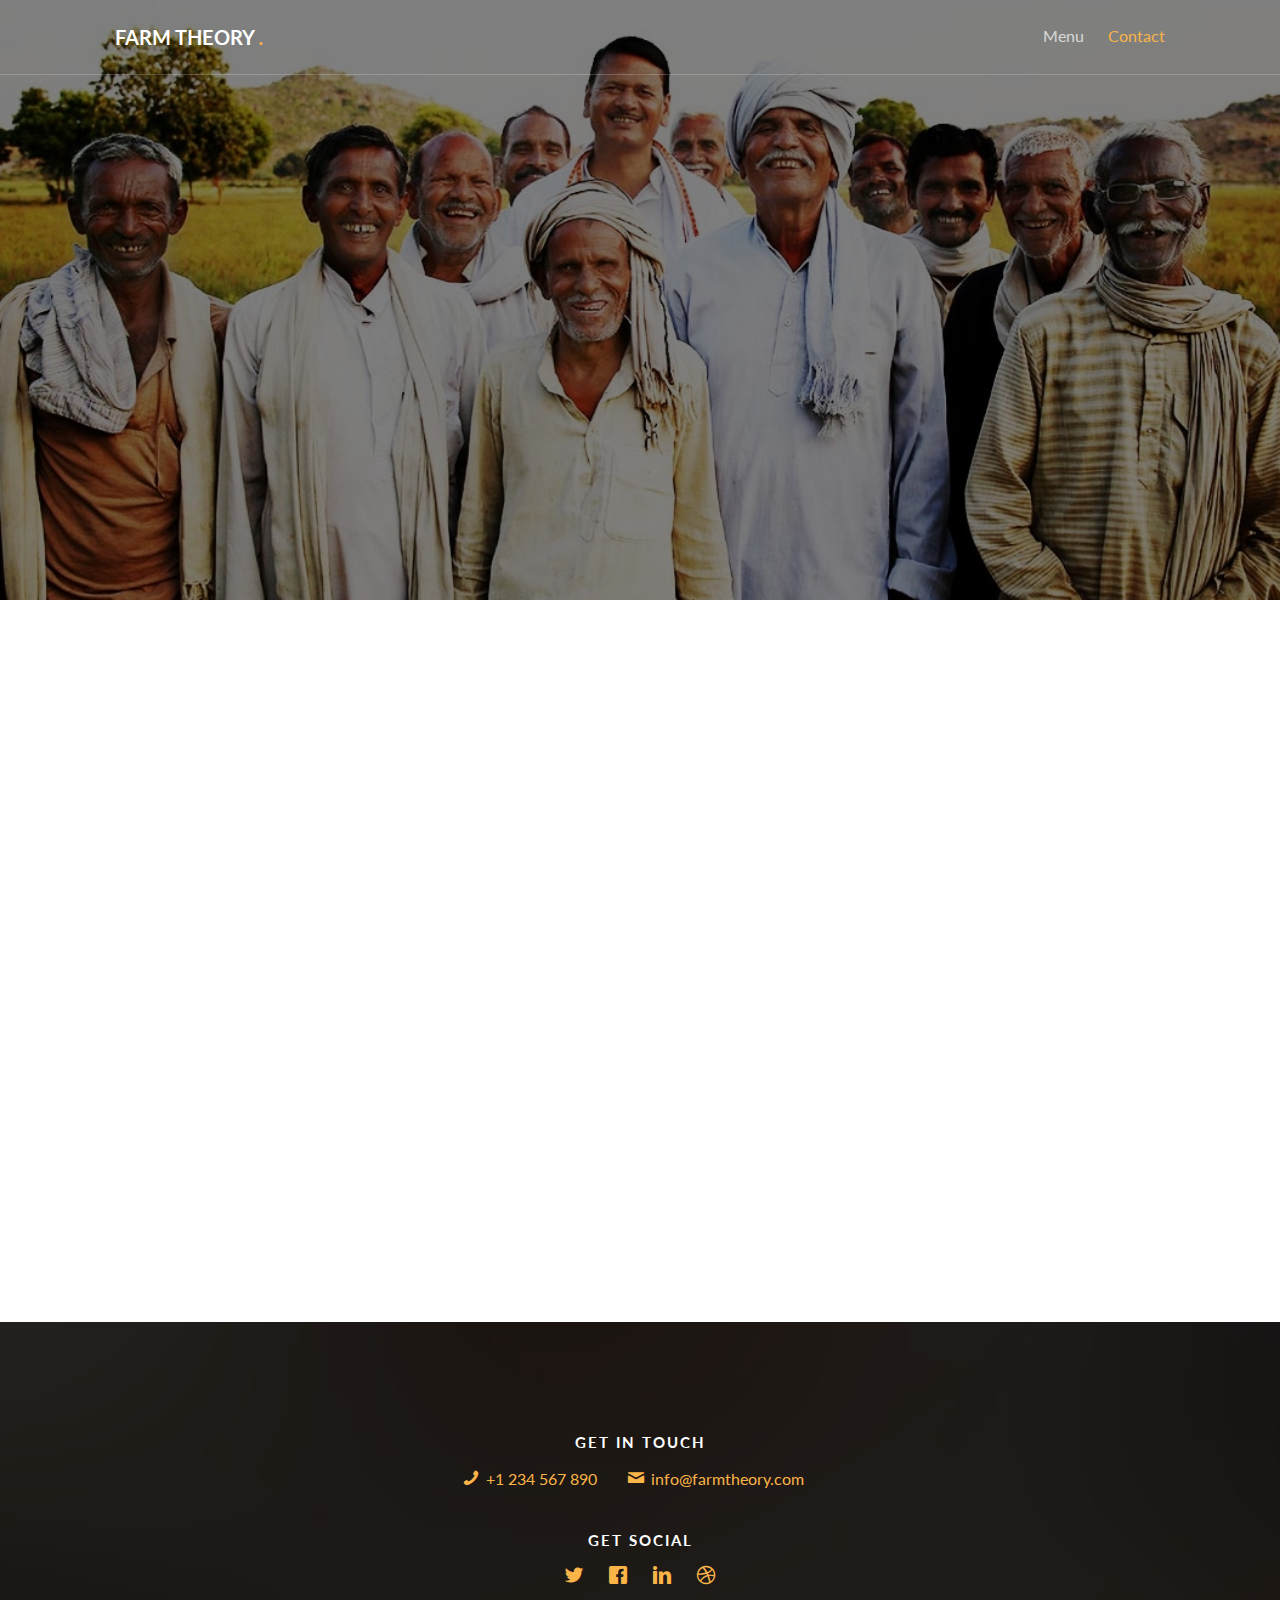
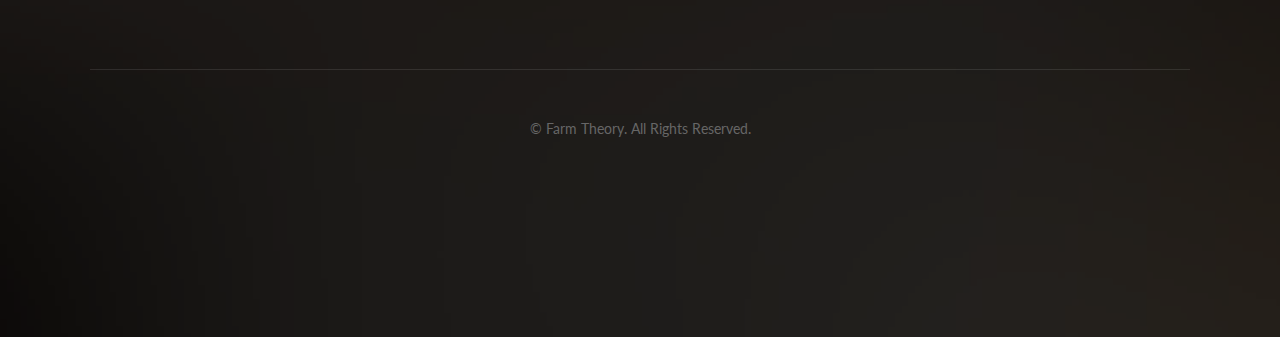
==== contact.html @ a255fbd9 "Initial commit" ====
<!DOCTYPE HTML>
<!--
	Aesthetic by gettemplates.co
	Twitter: http://twitter.com/gettemplateco
	URL: http://gettemplates.co
-->
<html>
	<head>
	<meta charset="utf-8">
	<meta http-equiv="X-UA-Compatible" content="IE=edge">
	<title>Farm Theory</title>
	<meta name="viewport" content="width=device-width, initial-scale=1">
	<meta name="description" content="Free HTML5 Website Template by GetTemplates.co" />
	<meta name="keywords" content="free website templates, free html5, free template, free bootstrap, free website template, html5, css3, mobile first, responsive" />
	<meta name="author" content="GetTemplates.co" />

  	<!-- Facebook and Twitter integration -->
	<meta property="og:title" content=""/>
	<meta property="og:image" content=""/>
	<meta property="og:url" content=""/>
	<meta property="og:site_name" content=""/>
	<meta property="og:description" content=""/>
	<meta name="twitter:title" content="" />
	<meta name="twitter:image" content="" />
	<meta name="twitter:url" content="" />
	<meta name="twitter:card" content="" />

	<link href="https://fonts.googleapis.com/css?family=Lato:300,400,700" rel="stylesheet">
	<link href="https://fonts.googleapis.com/css?family=Kaushan+Script" rel="stylesheet">
	
	<!-- Animate.css -->
	<link rel="stylesheet" href="css/animate.css">
	<!-- Icomoon Icon Fonts-->
	<link rel="stylesheet" href="css/icomoon.css">
	<!-- Themify Icons-->
	<link rel="stylesheet" href="css/themify-icons.css">
	<!-- Bootstrap  -->
	<link rel="stylesheet" href="css/bootstrap.css">

	<!-- Magnific Popup -->
	<link rel="stylesheet" href="css/magnific-popup.css">

	<!-- Bootstrap DateTimePicker -->
	<link rel="stylesheet" href="css/bootstrap-datetimepicker.min.css">



	<!-- Owl Carousel  -->
	<link rel="stylesheet" href="css/owl.carousel.min.css">
	<link rel="stylesheet" href="css/owl.theme.default.min.css">

	<!-- Theme style  -->
	<link rel="stylesheet" href="css/style.css">

	<!-- Modernizr JS -->
	<script src="js/modernizr-2.6.2.min.js"></script>
	<!-- FOR IE9 below -->
	<!--[if lt IE 9]>
	<script src="js/respond.min.js"></script>
	<![endif]-->

	</head>
	<body>
		
	<div class="gtco-loader"></div>
	
	<div id="page">

	
	<!-- <div class="page-inner"> -->
	<nav class="gtco-nav" role="navigation">
		<div class="gtco-container">
			
			<div class="row">
				<div class="col-sm-4 col-xs-12">
					<div id="gtco-logo"><a href="index.html">Farm Theory <em>.</em></a></div>
				</div>
				<div class="col-xs-8 text-right menu-1">
					<ul>
						<li><a href="menu.html">Menu</a></li>
						<li class="active"><a href="contact.html">Contact</a></li>
					</ul>	
				</div>
			</div>
			
		</div>
	</nav>
	
	<header id="gtco-header" class="gtco-cover gtco-cover-sm" role="banner" style="background-image: url(images/farmergrp.jpg)">
		<div class="overlay"></div>
		<div class="gtco-container">
			<div class="row">
				<div class="col-md-12 col-md-offset-0 text-center">

					<div class="row row-mt-15em">
						<div class="col-md-12 mt-text animate-box" data-animate-effect="fadeInUp">
							<h1 class="cursive-font">Say hello!</h1>	
						</div>
						
					</div>
					
				</div>
			</div>
		</div>
	</header>
	
	
	<div class="gtco-section">
		<div class="gtco-container">
			<div class="row">
				<div class="col-md-12">
					<div class="col-md-6 animate-box">
					<h3>Get In Touch</h3>
					<form action="#">
						<div class="row form-group">
							<div class="col-md-12">
								<label class="sr-only" for="name">Name</label>
								<input type="text" id="name" class="form-control" placeholder="Your firstname">
							</div>
							
						</div>

						<div class="row form-group">
							<div class="col-md-12">
								<label class="sr-only" for="email">Email</label>
								<input type="text" id="email" class="form-control" placeholder="Your email address">
							</div>
						</div>
						<div class="row form-group">
							<div class="col-md-12">
								<label class="sr-only" for="message">Message</label>
								<textarea name="message" id="message" cols="30" rows="10" class="form-control" placeholder="Write us something"></textarea>
							</div>
						</div>
						<div class="form-group">
							<input type="submit" value="Send Message" class="btn btn-primary">
						</div>

					</form>		
				</div>
				<div class="col-md-5 col-md-push-1 animate-box">
					
					<div class="gtco-contact-info">
						<h3>Contact Information</h3>
						<ul>
							<li class="address">198 ABC Street, <br> Indiranagar <br> Bangalore - 560078</li>
							<li class="phone"><a href="tel://1234567920">+ 1235 2355 98</a></li>
							<li class="email"><a href="mailto:info@yoursite.com">info@farmtheory.com</a></li>
							<li class="url"><a href="http://thefarmtheory.com">thefarmtheory.com</a></li>
						</ul>
					</div>


				</div>
				</div>
			</div>
		</div>
	</div>

	<footer id="gtco-footer" role="contentinfo" style="background-image: url(images/img_bg_1.jpg)" data-stellar-background-ratio="0.5">
		<div class="overlay"></div>
		<div class="gtco-container">
			<div class="row row-pb-md">

				

				
				<div class="col-md-12 text-center">
					<div class="gtco-widget">
						<h3>Get In Touch</h3>
						<ul class="gtco-quick-contact">
							<li><a href="#"><i class="icon-phone"></i> +1 234 567 890</a></li>
							<li><a href="#"><i class="icon-mail2"></i> info@farmtheory.com</a></li>
							</ul>
					</div>
					<div class="gtco-widget">
						<h3>Get Social</h3>
						<ul class="gtco-social-icons">
							<li><a href="#"><i class="icon-twitter"></i></a></li>
							<li><a href="#"><i class="icon-facebook"></i></a></li>
							<li><a href="#"><i class="icon-linkedin"></i></a></li>
							<li><a href="#"><i class="icon-dribbble"></i></a></li>
						</ul>
					</div>
				</div>

				<div class="col-md-12 text-center copyright">
					<p><small class="block">&copy; Farm Theory. All Rights Reserved.</small> 
					</div>

			</div>

			

		</div>
		</footer>
	<!-- </div> -->

	</div>

	<div class="gototop js-top">
		<a href="#" class="js-gotop"><i class="icon-arrow-up"></i></a>
	</div>
	
	<!-- jQuery -->
	<script src="js/jquery.min.js"></script>
	<!-- jQuery Easing -->
	<script src="js/jquery.easing.1.3.js"></script>
	<!-- Bootstrap -->
	<script src="js/bootstrap.min.js"></script>
	<!-- Waypoints -->
	<script src="js/jquery.waypoints.min.js"></script>
	<!-- Carousel -->
	<script src="js/owl.carousel.min.js"></script>
	<!-- countTo -->
	<script src="js/jquery.countTo.js"></script>

	<!-- Stellar Parallax -->
	<script src="js/jquery.stellar.min.js"></script>

	<!-- Magnific Popup -->
	<script src="js/jquery.magnific-popup.min.js"></script>
	<script src="js/magnific-popup-options.js"></script>
	
	<script src="js/moment.min.js"></script>
	<script src="js/bootstrap-datetimepicker.min.js"></script>


	<!-- Main -->
	<script src="js/main.js"></script>

	</body>
</html>
---- css/icomoon.css ----
@font-face {
  font-family: 'icomoon';
  src:  url('../fonts/icomoon/icomoon.eot?6iuir');
  src:  url('../fonts/icomoon/icomoon.eot?6iuir#iefix') format('embedded-opentype'),
    url('../fonts/icomoon/icomoon.ttf?6iuir') format('truetype'),
    url('../fonts/icomoon/icomoon.woff?6iuir') format('woff'),
    url('../fonts/icomoon/icomoon.svg?6iuir#icomoon') format('svg');
  font-weight: normal;
  font-style: normal;
}

[class^="icon-"], [class*=" icon-"] {
  /* use !important to prevent issues with browser extensions that change fonts */
  font-family: 'icomoon' !important;
  speak: none;
  font-style: normal;
  font-weight: normal;
  font-variant: normal;
  text-transform: none;
  line-height: 1;

  /* Better Font Rendering =========== */
  -webkit-font-smoothing: antialiased;
  -moz-osx-font-smoothing: grayscale;
}

.icon-eye:before {
  content: "\e000";
}
.icon-paper-clip:before {
  content: "\e001";
}
.icon-mail:before {
  content: "\e002";
}
.icon-toggle:before {
  content: "\e003";
}
.icon-layout:before {
  content: "\e004";
}
.icon-link:before {
  content: "\e005";
}
.icon-bell:before {
  content: "\e006";
}
.icon-lock:before {
  content: "\e007";
}
.icon-unlock:before {
  content: "\e008";
}
.icon-ribbon:before {
  content: "\e009";
}
.icon-image:before {
  content: "\e010";
}
.icon-signal:before {
  content: "\e011";
}
.icon-target:before {
  content: "\e012";
}
.icon-clipboard:before {
  content: "\e013";
}
.icon-clock:before {
  content: "\e014";
}
.icon-watch:before {
  content: "\e015";
}
.icon-air-play:before {
  content: "\e016";
}
.icon-camera:before {
  content: "\e017";
}
.icon-video:before {
  content: "\e018";
}
.icon-disc:before {
  content: "\e019";
}
.icon-printer:before {
  content: "\e020";
}
.icon-monitor:before {
  content: "\e021";
}
.icon-server:before {
  content: "\e022";
}
.icon-cog:before {
  content: "\e023";
}
.icon-heart:before {
  content: "\e024";
}
.icon-paragraph:before {
  content: "\e025";
}
.icon-align-justify:before {
  content: "\e026";
}
.icon-align-left:before {
  content: "\e027";
}
.icon-align-center:before {
  content: "\e028";
}
.icon-align-right:before {
  content: "\e029";
}
.icon-book:before {
  content: "\e030";
}
.icon-layers:before {
  content: "\e031";
}
.icon-stack:before {
  content: "\e032";
}
.icon-stack-2:before {
  content: "\e033";
}
.icon-paper:before {
  content: "\e034";
}
.icon-paper-stack:before {
  content: "\e035";
}
.icon-search:before {
  content: "\e036";
}
.icon-zoom-in:before {
  content: "\e037";
}
.icon-zoom-out:before {
  content: "\e038";
}
.icon-reply:before {
  content: "\e039";
}
.icon-circle-plus:before {
  content: "\e040";
}
.icon-circle-minus:before {
  content: "\e041";
}
.icon-circle-check:before {
  content: "\e042";
}
.icon-circle-cross:before {
  content: "\e043";
}
.icon-square-plus:before {
  content: "\e044";
}
.icon-square-minus:before {
  content: "\e045";
}
.icon-square-check:before {
  content: "\e046";
}
.icon-square-cross:before {
  content: "\e047";
}
.icon-microphone:before {
  content: "\e048";
}
.icon-record:before {
  content: "\e049";
}
.icon-skip-back:before {
  content: "\e050";
}
.icon-rewind:before {
  content: "\e051";
}
.icon-play:before {
  content: "\e052";
}
.icon-pause:before {
  content: "\e053";
}
.icon-stop:before {
  content: "\e054";
}
.icon-fast-forward:before {
  content: "\e055";
}
.icon-skip-forward:before {
  content: "\e056";
}
.icon-shuffle:before {
  content: "\e057";
}
.icon-repeat:before {
  content: "\e058";
}
.icon-folder:before {
  content: "\e059";
}
.icon-umbrella:before {
  content: "\e060";
}
.icon-moon:before {
  content: "\e061";
}
.icon-thermometer:before {
  content: "\e062";
}
.icon-drop:before {
  content: "\e063";
}
.icon-sun:before {
  content: "\e064";
}
.icon-cloud:before {
  content: "\e065";
}
.icon-cloud-upload:before {
  content: "\e066";
}
.icon-cloud-download:before {
  content: "\e067";
}
.icon-upload:before {
  content: "\e068";
}
.icon-download:before {
  content: "\e069";
}
.icon-location:before {
  content: "\e070";
}
.icon-location-2:before {
  content: "\e071";
}
.icon-map:before {
  content: "\e072";
}
.icon-battery:before {
  content: "\e073";
}
.icon-head:before {
  content: "\e074";
}
.icon-briefcase:before {
  content: "\e075";
}
.icon-speech-bubble:before {
  content: "\e076";
}
.icon-anchor:before {
  content: "\e077";
}
.icon-globe:before {
  content: "\e078";
}
.icon-box:before {
  content: "\e079";
}
.icon-reload:before {
  content: "\e080";
}
.icon-share:before {
  content: "\e081";
}
.icon-marquee:before {
  content: "\e082";
}
.icon-marquee-plus:before {
  content: "\e083";
}
.icon-marquee-minus:before {
  content: "\e084";
}
.icon-tag:before {
  content: "\e085";
}
.icon-power:before {
  content: "\e086";
}
.icon-command:before {
  content: "\e087";
}
.icon-alt:before {
  content: "\e088";
}
.icon-esc:before {
  content: "\e089";
}
.icon-bar-graph:before {
  content: "\e090";
}
.icon-bar-graph-2:before {
  content: "\e091";
}
.icon-pie-graph:before {
  content: "\e092";
}
.icon-star:before {
  content: "\e093";
}
.icon-arrow-left:before {
  content: "\e094";
}
.icon-arrow-right:before {
  content: "\e095";
}
.icon-arrow-up:before {
  content: "\e096";
}
.icon-arrow-down:before {
  content: "\e097";
}
.icon-volume:before {
  content: "\e098";
}
.icon-mute:before {
  content: "\e099";
}
.icon-content-right:before {
  content: "\e100";
}
.icon-content-left:before {
  content: "\e101";
}
.icon-grid:before {
  content: "\e102";
}
.icon-grid-2:before {
  content: "\e103";
}
.icon-columns:before {
  content: "\e104";
}
.icon-loader:before {
  content: "\e105";
}
.icon-bag:before {
  content: "\e106";
}
.icon-ban:before {
  content: "\e107";
}
.icon-flag:before {
  content: "\e108";
}
.icon-trash:before {
  content: "\e109";
}
.icon-expand:before {
  content: "\e110";
}
.icon-contract:before {
  content: "\e111";
}
.icon-maximize:before {
  content: "\e112";
}
.icon-minimize:before {
  content: "\e113";
}
.icon-plus:before {
  content: "\e114";
}
.icon-minus:before {
  content: "\e115";
}
.icon-check:before {
  content: "\e116";
}
.icon-cross:before {
  content: "\e117";
}
.icon-move:before {
  content: "\e118";
}
.icon-delete:before {
  content: "\e119";
}
.icon-menu:before {
  content: "\e120";
}
.icon-archive:before {
  content: "\e121";
}
.icon-inbox:before {
  content: "\e122";
}
.icon-outbox:before {
  content: "\e123";
}
.icon-file:before {
  content: "\e124";
}
.icon-file-add:before {
  content: "\e125";
}
.icon-file-subtract:before {
  content: "\e126";
}
.icon-help:before {
  content: "\e127";
}
.icon-open:before {
  content: "\e128";
}
.icon-ellipsis:before {
  content: "\e129";
}
.icon-add-to-list:before {
  content: "\e900";
}
.icon-classic-computer:before {
  content: "\e901";
}
.icon-controller-fast-backward:before {
  content: "\e902";
}
.icon-creative-commons-attribution:before {
  content: "\e903";
}
.icon-creative-commons-noderivs:before {
  content: "\e904";
}
.icon-creative-commons-noncommercial-eu:before {
  content: "\e905";
}
.icon-creative-commons-noncommercial-us:before {
  content: "\e906";
}
.icon-creative-commons-public-domain:before {
  content: "\e907";
}
.icon-creative-commons-remix:before {
  content: "\e908";
}
.icon-creative-commons-share:before {
  content: "\e909";
}
.icon-creative-commons-sharealike:before {
  content: "\e90a";
}
.icon-creative-commons:before {
  content: "\e90b";
}
.icon-document-landscape:before {
  content: "\e90c";
}
.icon-remove-user:before {
  content: "\e90d";
}
.icon-warning:before {
  content: "\e90e";
}
.icon-arrow-bold-down:before {
  content: "\e90f";
}
.icon-arrow-bold-left:before {
  content: "\e910";
}
.icon-arrow-bold-right:before {
  content: "\e911";
}
.icon-arrow-bold-up:before {
  content: "\e912";
}
.icon-arrow-down2:before {
  content: "\e913";
}
.icon-arrow-left2:before {
  content: "\e914";
}
.icon-arrow-long-down:before {
  content: "\e915";
}
.icon-arrow-long-left:before {
  content: "\e916";
}
.icon-arrow-long-right:before {
  content: "\e917";
}
.icon-arrow-long-up:before {
  content: "\e918";
}
.icon-arrow-right2:before {
  content: "\e919";
}
.icon-arrow-up2:before {
  content: "\e91a";
}
.icon-arrow-with-circle-down:before {
  content: "\e91b";
}
.icon-arrow-with-circle-left:before {
  content: "\e91c";
}
.icon-arrow-with-circle-right:before {
  content: "\e91d";
}
.icon-arrow-with-circle-up:before {
  content: "\e91e";
}
.icon-bookmark:before {
  content: "\e91f";
}
.icon-bookmarks:before {
  content: "\e920";
}
.icon-chevron-down:before {
  content: "\e921";
}
.icon-chevron-left:before {
  content: "\e922";
}
.icon-chevron-right:before {
  content: "\e923";
}
.icon-chevron-small-down:before {
  content: "\e924";
}
.icon-chevron-small-left:before {
  content: "\e925";
}
.icon-chevron-small-right:before {
  content: "\e926";
}
.icon-chevron-small-up:before {
  content: "\e927";
}
.icon-chevron-thin-down:before {
  content: "\e928";
}
.icon-chevron-thin-left:before {
  content: "\e929";
}
.icon-chevron-thin-right:before {
  content: "\e92a";
}
.icon-chevron-thin-up:before {
  content: "\e92b";
}
.icon-chevron-up:before {
  content: "\e92c";
}
.icon-chevron-with-circle-down:before {
  content: "\e92d";
}
.icon-chevron-with-circle-left:before {
  content: "\e92e";
}
.icon-chevron-with-circle-right:before {
  content: "\e92f";
}
.icon-chevron-with-circle-up:before {
  content: "\e930";
}
.icon-cloud2:before {
  content: "\e931";
}
.icon-controller-fast-forward:before {
  content: "\e932";
}
.icon-controller-jump-to-start:before {
  content: "\e933";
}
.icon-controller-next:before {
  content: "\e934";
}
.icon-controller-paus:before {
  content: "\e935";
}
.icon-controller-play:before {
  content: "\e936";
}
.icon-controller-record:before {
  content: "\e937";
}
.icon-controller-stop:before {
  content: "\e938";
}
.icon-controller-volume:before {
  content: "\e939";
}
.icon-dot-single:before {
  content: "\e93a";
}
.icon-dots-three-horizontal:before {
  content: "\e93b";
}
.icon-dots-three-vertical:before {
  content: "\e93c";
}
.icon-dots-two-horizontal:before {
  content: "\e93d";
}
.icon-dots-two-vertical:before {
  content: "\e93e";
}
.icon-download2:before {
  content: "\e93f";
}
.icon-emoji-flirt:before {
  content: "\e940";
}
.icon-flow-branch:before {
  content: "\e941";
}
.icon-flow-cascade:before {
  content: "\e942";
}
.icon-flow-line:before {
  content: "\e943";
}
.icon-flow-parallel:before {
  content: "\e944";
}
.icon-flow-tree:before {
  content: "\e945";
}
.icon-install:before {
  content: "\e946";
}
.icon-layers2:before {
  content: "\e947";
}
.icon-open-book:before {
  content: "\e948";
}
.icon-resize-100:before {
  content: "\e949";
}
.icon-resize-full-screen:before {
  content: "\e94a";
}
.icon-save:before {
  content: "\e94b";
}
.icon-select-arrows:before {
  content: "\e94c";
}
.icon-sound-mute:before {
  content: "\e94d";
}
.icon-sound:before {
  content: "\e94e";
}
.icon-trash2:before {
  content: "\e94f";
}
.icon-triangle-down:before {
  content: "\e950";
}
.icon-triangle-left:before {
  content: "\e951";
}
.icon-triangle-right:before {
  content: "\e952";
}
.icon-triangle-up:before {
  content: "\e953";
}
.icon-uninstall:before {
  content: "\e954";
}
.icon-upload-to-cloud:before {
  content: "\e955";
}
.icon-upload2:before {
  content: "\e956";
}
.icon-add-user:before {
  content: "\e957";
}
.icon-address:before {
  content: "\e958";
}
.icon-adjust:before {
  content: "\e959";
}
.icon-air:before {
  content: "\e95a";
}
.icon-aircraft-landing:before {
  content: "\e95b";
}
.icon-aircraft-take-off:before {
  content: "\e95c";
}
.icon-aircraft:before {
  content: "\e95d";
}
.icon-align-bottom:before {
  content: "\e95e";
}
.icon-align-horizontal-middle:before {
  content: "\e95f";
}
.icon-align-left2:before {
  content: "\e960";
}
.icon-align-right2:before {
  content: "\e961";
}
.icon-align-top:before {
  content: "\e962";
}
.icon-align-vertical-middle:before {
  content: "\e963";
}
.icon-archive2:before {
  content: "\e964";
}
.icon-area-graph:before {
  content: "\e965";
}
.icon-attachment:before {
  content: "\e966";
}
.icon-awareness-ribbon:before {
  content: "\e967";
}
.icon-back-in-time:before {
  content: "\e968";
}
.icon-back:before {
  content: "\e969";
}
.icon-bar-graph2:before {
  content: "\e96a";
}
.icon-battery2:before {
  content: "\e96b";
}
.icon-beamed-note:before {
  content: "\e96c";
}
.icon-bell2:before {
  content: "\e96d";
}
.icon-blackboard:before {
  content: "\e96e";
}
.icon-block:before {
  content: "\e96f";
}
.icon-book2:before {
  content: "\e970";
}
.icon-bowl:before {
  content: "\e971";
}
.icon-box2:before {
  content: "\e972";
}
.icon-briefcase2:before {
  content: "\e973";
}
.icon-browser:before {
  content: "\e974";
}
.icon-brush:before {
  content: "\e975";
}
.icon-bucket:before {
  content: "\e976";
}
.icon-cake:before {
  content: "\e977";
}
.icon-calculator:before {
  content: "\e978";
}
.icon-calendar:before {
  content: "\e979";
}
.icon-camera2:before {
  content: "\e97a";
}
.icon-ccw:before {
  content: "\e97b";
}
.icon-chat:before {
  content: "\e97c";
}
.icon-check2:before {
  content: "\e97d";
}
.icon-circle-with-cross:before {
  content: "\e97e";
}
.icon-circle-with-minus:before {
  content: "\e97f";
}
.icon-circle-with-plus:before {
  content: "\e980";
}
.icon-circle:before {
  content: "\e981";
}
.icon-circular-graph:before {
  content: "\e982";
}
.icon-clapperboard:before {
  content: "\e983";
}
.icon-clipboard2:before {
  content: "\e984";
}
.icon-clock2:before {
  content: "\e985";
}
.icon-code:before {
  content: "\e986";
}
.icon-cog2:before {
  content: "\e987";
}
.icon-colours:before {
  content: "\e988";
}
.icon-compass:before {
  content: "\e989";
}
.icon-copy:before {
  content: "\e98a";
}
.icon-credit-card:before {
  content: "\e98b";
}
.icon-credit:before {
  content: "\e98c";
}
.icon-cross2:before {
  content: "\e98d";
}
.icon-cup:before {
  content: "\e98e";
}
.icon-cw:before {
  content: "\e98f";
}
.icon-cycle:before {
  content: "\e990";
}
.icon-database:before {
  content: "\e991";
}
.icon-dial-pad:before {
  content: "\e992";
}
.icon-direction:before {
  content: "\e993";
}
.icon-document:before {
  content: "\e994";
}
.icon-documents:before {
  content: "\e995";
}
.icon-drink:before {
  content: "\e996";
}
.icon-drive:before {
  content: "\e997";
}
.icon-drop2:before {
  content: "\e998";
}
.icon-edit:before {
  content: "\e999";
}
.icon-email:before {
  content: "\e99a";
}
.icon-emoji-happy:before {
  content: "\e99b";
}
.icon-emoji-neutral:before {
  content: "\e99c";
}
.icon-emoji-sad:before {
  content: "\e99d";
}
.icon-erase:before {
  content: "\e99e";
}
.icon-eraser:before {
  content: "\e99f";
}
.icon-export:before {
  content: "\e9a0";
}
.icon-eye2:before {
  content: "\e9a1";
}
.icon-feather:before {
  content: "\e9a2";
}
.icon-flag2:before {
  content: "\e9a3";
}
.icon-flash:before {
  content: "\e9a4";
}
.icon-flashlight:before {
  content: "\e9a5";
}
.icon-flat-brush:before {
  content: "\e9a6";
}
.icon-folder-images:before {
  content: "\e9a7";
}
.icon-folder-music:before {
  content: "\e9a8";
}
.icon-folder-video:before {
  content: "\e9a9";
}
.icon-folder2:before {
  content: "\e9aa";
}
.icon-forward:before {
  content: "\e9ab";
}
.icon-funnel:before {
  content: "\e9ac";
}
.icon-game-controller:before {
  content: "\e9ad";
}
.icon-gauge:before {
  content: "\e9ae";
}
.icon-globe2:before {
  content: "\e9af";
}
.icon-graduation-cap:before {
  content: "\e9b0";
}
.icon-grid2:before {
  content: "\e9b1";
}
.icon-hair-cross:before {
  content: "\e9b2";
}
.icon-hand:before {
  content: "\e9b3";
}
.icon-heart-outlined:before {
  content: "\e9b4";
}
.icon-heart2:before {
  content: "\e9b5";
}
.icon-help-with-circle:before {
  content: "\e9b6";
}
.icon-help2:before {
  content: "\e9b7";
}
.icon-home:before {
  content: "\e9b8";
}
.icon-hour-glass:before {
  content: "\e9b9";
}
.icon-image-inverted:before {
  content: "\e9ba";
}
.icon-image2:before {
  content: "\e9bb";
}
.icon-images:before {
  content: "\e9bc";
}
.icon-inbox2:before {
  content: "\e9bd";
}
.icon-infinity:before {
  content: "\e9be";
}
.icon-info-with-circle:before {
  content: "\e9bf";
}
.icon-info:before {
  content: "\e9c0";
}
.icon-key:before {
  content: "\e9c1";
}
.icon-keyboard:before {
  content: "\e9c2";
}
.icon-lab-flask:before {
  content: "\e9c3";
}
.icon-landline:before {
  content: "\e9c4";
}
.icon-language:before {
  content: "\e9c5";
}
.icon-laptop:before {
  content: "\e9c6";
}
.icon-leaf:before {
  content: "\e9c7";
}
.icon-level-down:before {
  content: "\e9c8";
}
.icon-level-up:before {
  content: "\e9c9";
}
.icon-lifebuoy:before {
  content: "\e9ca";
}
.icon-light-bulb:before {
  content: "\e9cb";
}
.icon-light-down:before {
  content: "\e9cc";
}
.icon-light-up:before {
  content: "\e9cd";
}
.icon-line-graph:before {
  content: "\e9ce";
}
.icon-link2:before {
  content: "\e9cf";
}
.icon-list:before {
  content: "\e9d0";
}
.icon-location-pin:before {
  content: "\e9d1";
}
.icon-location2:before {
  content: "\e9d2";
}
.icon-lock-open:before {
  content: "\e9d3";
}
.icon-lock2:before {
  content: "\e9d4";
}
.icon-log-out:before {
  content: "\e9d5";
}
.icon-login:before {
  content: "\e9d6";
}
.icon-loop:before {
  content: "\e9d7";
}
.icon-magnet:before {
  content: "\e9d8";
}
.icon-magnifying-glass:before {
  content: "\e9d9";
}
.icon-mail2:before {
  content: "\e9da";
}
.icon-man:before {
  content: "\e9db";
}
.icon-map2:before {
  content: "\e9dc";
}
.icon-mask:before {
  content: "\e9dd";
}
.icon-medal:before {
  content: "\e9de";
}
.icon-megaphone:before {
  content: "\e9df";
}
.icon-menu2:before {
  content: "\e9e0";
}
.icon-message:before {
  content: "\e9e1";
}
.icon-mic:before {
  content: "\e9e2";
}
.icon-minus2:before {
  content: "\e9e3";
}
.icon-mobile:before {
  content: "\e9e4";
}
.icon-modern-mic:before {
  content: "\e9e5";
}
.icon-moon2:before {
  content: "\e9e6";
}
.icon-mouse:before {
  content: "\e9e7";
}
.icon-music:before {
  content: "\e9e8";
}
.icon-network:before {
  content: "\e9e9";
}
.icon-new-message:before {
  content: "\e9ea";
}
.icon-new:before {
  content: "\e9eb";
}
.icon-news:before {
  content: "\e9ec";
}
.icon-note:before {
  content: "\e9ed";
}
.icon-notification:before {
  content: "\e9ee";
}
.icon-old-mobile:before {
  content: "\e9ef";
}
.icon-old-phone:before {
  content: "\e9f0";
}
.icon-palette:before {
  content: "\e9f1";
}
.icon-paper-plane:before {
  content: "\e9f2";
}
.icon-pencil:before {
  content: "\e9f3";
}
.icon-phone:before {
  content: "\e9f4";
}
.icon-pie-chart:before {
  content: "\e9f5";
}
.icon-pin:before {
  content: "\e9f6";
}
.icon-plus2:before {
  content: "\e9f7";
}
.icon-popup:before {
  content: "\e9f8";
}
.icon-power-plug:before {
  content: "\e9f9";
}
.icon-price-ribbon:before {
  content: "\e9fa";
}
.icon-price-tag:before {
  content: "\e9fb";
}
.icon-print:before {
  content: "\e9fc";
}
.icon-progress-empty:before {
  content: "\e9fd";
}
.icon-progress-full:before {
  content: "\e9fe";
}
.icon-progress-one:before {
  content: "\e9ff";
}
.icon-progress-two:before {
  content: "\ea00";
}
.icon-publish:before {
  content: "\ea01";
}
.icon-quote:before {
  content: "\ea02";
}
.icon-radio:before {
  content: "\ea03";
}
.icon-reply-all:before {
  content: "\ea04";
}
.icon-reply2:before {
  content: "\ea05";
}
.icon-retweet:before {
  content: "\ea06";
}
.icon-rocket:before {
  content: "\ea07";
}
.icon-round-brush:before {
  content: "\ea08";
}
.icon-rss:before {
  content: "\ea09";
}
.icon-ruler:before {
  content: "\ea0a";
}
.icon-scissors:before {
  content: "\ea0b";
}
.icon-share-alternitive:before {
  content: "\ea0c";
}
.icon-share2:before {
  content: "\ea0d";
}
.icon-shareable:before {
  content: "\ea0e";
}
.icon-shield:before {
  content: "\ea0f";
}
.icon-shop:before {
  content: "\ea10";
}
.icon-shopping-bag:before {
  content: "\ea11";
}
.icon-shopping-basket:before {
  content: "\ea12";
}
.icon-shopping-cart:before {
  content: "\ea13";
}
.icon-shuffle2:before {
  content: "\ea14";
}
.icon-signal2:before {
  content: "\ea15";
}
.icon-sound-mix:before {
  content: "\ea16";
}
.icon-sports-club:before {
  content: "\ea17";
}
.icon-spreadsheet:before {
  content: "\ea18";
}
.icon-squared-cross:before {
  content: "\ea19";
}
.icon-squared-minus:before {
  content: "\ea1a";
}
.icon-squared-plus:before {
  content: "\ea1b";
}
.icon-star-outlined:before {
  content: "\ea1c";
}
.icon-star2:before {
  content: "\ea1d";
}
.icon-stopwatch:before {
  content: "\ea1e";
}
.icon-suitcase:before {
  content: "\ea1f";
}
.icon-swap:before {
  content: "\ea20";
}
.icon-sweden:before {
  content: "\ea21";
}
.icon-switch:before {
  content: "\ea22";
}
.icon-tablet:before {
  content: "\ea23";
}
.icon-tag2:before {
  content: "\ea24";
}
.icon-text-document-inverted:before {
  content: "\ea25";
}
.icon-text-document:before {
  content: "\ea26";
}
.icon-text:before {
  content: "\ea27";
}
.icon-thermometer2:before {
  content: "\ea28";
}
.icon-thumbs-down:before {
  content: "\ea29";
}
.icon-thumbs-up:before {
  content: "\ea2a";
}
.icon-thunder-cloud:before {
  content: "\ea2b";
}
.icon-ticket:before {
  content: "\ea2c";
}
.icon-time-slot:before {
  content: "\ea2d";
}
.icon-tools:before {
  content: "\ea2e";
}
.icon-traffic-cone:before {
  content: "\ea2f";
}
.icon-tree:before {
  content: "\ea30";
}
.icon-trophy:before {
  content: "\ea31";
}
.icon-tv:before {
  content: "\ea32";
}
.icon-typing:before {
  content: "\ea33";
}
.icon-unread:before {
  content: "\ea34";
}
.icon-untag:before {
  content: "\ea35";
}
.icon-user:before {
  content: "\ea36";
}
.icon-users:before {
  content: "\ea37";
}
.icon-v-card:before {
  content: "\ea38";
}
.icon-video2:before {
  content: "\ea39";
}
.icon-vinyl:before {
  content: "\ea3a";
}
.icon-voicemail:before {
  content: "\ea3b";
}
.icon-wallet:before {
  content: "\ea3c";
}
.icon-water:before {
  content: "\ea3d";
}
.icon-px-with-circle:before {
  content: "\ea3e";
}
.icon-px:before {
  content: "\ea3f";
}
.icon-basecamp:before {
  content: "\ea40";
}
.icon-behance:before {
  content: "\ea41";
}
.icon-creative-cloud:before {
  content: "\ea42";
}
.icon-dropbox:before {
  content: "\ea43";
}
.icon-evernote:before {
  content: "\ea44";
}
.icon-flattr:before {
  content: "\ea45";
}
.icon-foursquare:before {
  content: "\ea46";
}
.icon-google-drive:before {
  content: "\ea47";
}
.icon-google-hangouts:before {
  content: "\ea48";
}
.icon-grooveshark:before {
  content: "\ea49";
}
.icon-icloud:before {
  content: "\ea4a";
}
.icon-mixi:before {
  content: "\ea4b";
}
.icon-onedrive:before {
  content: "\ea4c";
}
.icon-paypal:before {
  content: "\ea4d";
}
.icon-picasa:before {
  content: "\ea4e";
}
.icon-qq:before {
  content: "\ea4f";
}
.icon-rdio-with-circle:before {
  content: "\ea50";
}
.icon-renren:before {
  content: "\ea51";
}
.icon-scribd:before {
  content: "\ea52";
}
.icon-sina-weibo:before {
  content: "\ea53";
}
.icon-skype-with-circle:before {
  content: "\ea54";
}
.icon-skype:before {
  content: "\ea55";
}
.icon-slideshare:before {
  content: "\ea56";
}
.icon-smashing:before {
  content: "\ea57";
}
.icon-soundcloud:before {
  content: "\ea58";
}
.icon-spotify-with-circle:before {
  content: "\ea59";
}
.icon-spotify:before {
  content: "\ea5a";
}
.icon-swarm:before {
  content: "\ea5b";
}
.icon-vine-with-circle:before {
  content: "\ea5c";
}
.icon-vine:before {
  content: "\ea5d";
}
.icon-vk-alternitive:before {
  content: "\ea5e";
}
.icon-vk-with-circle:before {
  content: "\ea5f";
}
.icon-vk:before {
  content: "\ea60";
}
.icon-xing-with-circle:before {
  content: "\ea61";
}
.icon-xing:before {
  content: "\ea62";
}
.icon-yelp:before {
  content: "\ea63";
}
.icon-dribbble-with-circle:before {
  content: "\ea64";
}
.icon-dribbble:before {
  content: "\ea65";
}
.icon-facebook-with-circle:before {
  content: "\ea66";
}
.icon-facebook:before {
  content: "\ea67";
}
.icon-flickr-with-circle:before {
  content: "\ea68";
}
.icon-flickr:before {
  content: "\ea69";
}
.icon-github-with-circle:before {
  content: "\ea6a";
}
.icon-github:before {
  content: "\ea6b";
}
.icon-google-with-circle:before {
  content: "\ea6c";
}
.icon-google:before {
  content: "\ea6d";
}
.icon-instagram-with-circle:before {
  content: "\ea6e";
}
.icon-instagram:before {
  content: "\ea6f";
}
.icon-lastfm-with-circle:before {
  content: "\ea70";
}
.icon-lastfm:before {
  content: "\ea71";
}
.icon-linkedin-with-circle:before {
  content: "\ea72";
}
.icon-linkedin:before {
  content: "\ea73";
}
.icon-pinterest-with-circle:before {
  content: "\ea74";
}
.icon-pinterest:before {
  content: "\ea75";
}
.icon-rdio:before {
  content: "\ea76";
}
.icon-stumbleupon-with-circle:before {
  content: "\ea77";
}
.icon-stumbleupon:before {
  content: "\ea78";
}
.icon-tumblr-with-circle:before {
  content: "\ea79";
}
.icon-tumblr:before {
  content: "\ea7a";
}
.icon-twitter-with-circle:before {
  content: "\ea7b";
}
.icon-twitter:before {
  content: "\ea7c";
}
.icon-vimeo-with-circle:before {
  content: "\ea7d";
}
.icon-vimeo:before {
  content: "\ea7e";
}
.icon-youtube-with-circle:before {
  content: "\ea7f";
}
.icon-youtube:before {
  content: "\ea80";
}
---- css/themify-icons.css ----
@font-face {
	font-family: 'themify';
	src:url('../fonts/themify-icons/themify.eot?-fvbane');
	src:url('../fonts/themify-icons/themify.eot?#iefix-fvbane') format('embedded-opentype'),
		url('../fonts/themify-icons/themify.woff?-fvbane') format('woff'),
		url('../fonts/themify-icons/themify.ttf?-fvbane') format('truetype'),
		url('../fonts/themify-icons/themify.svg?-fvbane#themify') format('svg');
	font-weight: normal;
	font-style: normal;
}

[class^="ti-"], [class*=" ti-"] {
	font-family: 'themify';
	speak: none;
	font-style: normal;
	font-weight: normal;
	font-variant: normal;
	text-transform: none;
	line-height: 1;

	/* Better Font Rendering =========== */
	-webkit-font-smoothing: antialiased;
	-moz-osx-font-smoothing: grayscale;
}

.ti-wand:before {
	content: "\e600";
}
.ti-volume:before {
	content: "\e601";
}
.ti-user:before {
	content: "\e602";
}
.ti-unlock:before {
	content: "\e603";
}
.ti-unlink:before {
	content: "\e604";
}
.ti-trash:before {
	content: "\e605";
}
.ti-thought:before {
	content: "\e606";
}
.ti-target:before {
	content: "\e607";
}
.ti-tag:before {
	content: "\e608";
}
.ti-tablet:before {
	content: "\e609";
}
.ti-star:before {
	content: "\e60a";
}
.ti-spray:before {
	content: "\e60b";
}
.ti-signal:before {
	content: "\e60c";
}
.ti-shopping-cart:before {
	content: "\e60d";
}
.ti-shopping-cart-full:before {
	content: "\e60e";
}
.ti-settings:before {
	content: "\e60f";
}
.ti-search:before {
	content: "\e610";
}
.ti-zoom-in:before {
	content: "\e611";
}
.ti-zoom-out:before {
	content: "\e612";
}
.ti-cut:before {
	content: "\e613";
}
.ti-ruler:before {
	content: "\e614";
}
.ti-ruler-pencil:before {
	content: "\e615";
}
.ti-ruler-alt:before {
	content: "\e616";
}
.ti-bookmark:before {
	content: "\e617";
}
.ti-bookmark-alt:before {
	content: "\e618";
}
.ti-reload:before {
	content: "\e619";
}
.ti-plus:before {
	content: "\e61a";
}
.ti-pin:before {
	content: "\e61b";
}
.ti-pencil:before {
	content: "\e61c";
}
.ti-pencil-alt:before {
	content: "\e61d";
}
.ti-paint-roller:before {
	content: "\e61e";
}
.ti-paint-bucket:before {
	content: "\e61f";
}
.ti-na:before {
	content: "\e620";
}
.ti-mobile:before {
	content: "\e621";
}
.ti-minus:before {
	content: "\e622";
}
.ti-medall:before {
	content: "\e623";
}
.ti-medall-alt:before {
	content: "\e624";
}
.ti-marker:before {
	content: "\e625";
}
.ti-marker-alt:before {
	content: "\e626";
}
.ti-arrow-up:before {
	content: "\e627";
}
.ti-arrow-right:before {
	content: "\e628";
}
.ti-arrow-left:before {
	content: "\e629";
}
.ti-arrow-down:before {
	content: "\e62a";
}
.ti-lock:before {
	content: "\e62b";
}
.ti-location-arrow:before {
	content: "\e62c";
}
.ti-link:before {
	content: "\e62d";
}
.ti-layout:before {
	content: "\e62e";
}
.ti-layers:before {
	content: "\e62f";
}
.ti-layers-alt:before {
	content: "\e630";
}
.ti-key:before {
	content: "\e631";
}
.ti-import:before {
	content: "\e632";
}
.ti-image:before {
	content: "\e633";
}
.ti-heart:before {
	content: "\e634";
}
.ti-heart-broken:before {
	content: "\e635";
}
.ti-hand-stop:before {
	content: "\e636";
}
.ti-hand-open:before {
	content: "\e637";
}
.ti-hand-drag:before {
	content: "\e638";
}
.ti-folder:before {
	content: "\e639";
}
.ti-flag:before {
	content: "\e63a";
}
.ti-flag-alt:before {
	content: "\e63b";
}
.ti-flag-alt-2:before {
	content: "\e63c";
}
.ti-eye:before {
	content: "\e63d";
}
.ti-export:before {
	content: "\e63e";
}
.ti-exchange-vertical:before {
	content: "\e63f";
}
.ti-desktop:before {
	content: "\e640";
}
.ti-cup:before {
	content: "\e641";
}
.ti-crown:before {
	content: "\e642";
}
.ti-comments:before {
	content: "\e643";
}
.ti-comment:before {
	content: "\e644";
}
.ti-comment-alt:before {
	content: "\e645";
}
.ti-close:before {
	content: "\e646";
}
.ti-clip:before {
	content: "\e647";
}
.ti-angle-up:before {
	content: "\e648";
}
.ti-angle-right:before {
	content: "\e649";
}
.ti-angle-left:before {
	content: "\e64a";
}
.ti-angle-down:before {
	content: "\e64b";
}
.ti-check:before {
	content: "\e64c";
}
.ti-check-box:before {
	content: "\e64d";
}
.ti-camera:before {
	content: "\e64e";
}
.ti-announcement:before {
	content: "\e64f";
}
.ti-brush:before {
	content: "\e650";
}
.ti-briefcase:before {
	content: "\e651";
}
.ti-bolt:before {
	content: "\e652";
}
.ti-bolt-alt:before {
	content: "\e653";
}
.ti-blackboard:before {
	content: "\e654";
}
.ti-bag:before {
	content: "\e655";
}
.ti-move:before {
	content: "\e656";
}
.ti-arrows-vertical:before {
	content: "\e657";
}
.ti-arrows-horizontal:before {
	content: "\e658";
}
.ti-fullscreen:before {
	content: "\e659";
}
.ti-arrow-top-right:before {
	content: "\e65a";
}
.ti-arrow-top-left:before {
	content: "\e65b";
}
.ti-arrow-circle-up:before {
	content: "\e65c";
}
.ti-arrow-circle-right:before {
	content: "\e65d";
}
.ti-arrow-circle-left:before {
	content: "\e65e";
}
.ti-arrow-circle-down:before {
	content: "\e65f";
}
.ti-angle-double-up:before {
	content: "\e660";
}
.ti-angle-double-right:before {
	content: "\e661";
}
.ti-angle-double-left:before {
	content: "\e662";
}
.ti-angle-double-down:before {
	content: "\e663";
}
.ti-zip:before {
	content: "\e664";
}
.ti-world:before {
	content: "\e665";
}
.ti-wheelchair:before {
	content: "\e666";
}
.ti-view-list:before {
	content: "\e667";
}
.ti-view-list-alt:before {
	content: "\e668";
}
.ti-view-grid:before {
	content: "\e669";
}
.ti-uppercase:before {
	content: "\e66a";
}
.ti-upload:before {
	content: "\e66b";
}
.ti-underline:before {
	content: "\e66c";
}
.ti-truck:before {
	content: "\e66d";
}
.ti-timer:before {
	content: "\e66e";
}
.ti-ticket:before {
	content: "\e66f";
}
.ti-thumb-up:before {
	content: "\e670";
}
.ti-thumb-down:before {
	content: "\e671";
}
.ti-text:before {
	content: "\e672";
}
.ti-stats-up:before {
	content: "\e673";
}
.ti-stats-down:before {
	content: "\e674";
}
.ti-split-v:before {
	content: "\e675";
}
.ti-split-h:before {
	content: "\e676";
}
.ti-smallcap:before {
	content: "\e677";
}
.ti-shine:before {
	content: "\e678";
}
.ti-shift-right:before {
	content: "\e679";
}
.ti-shift-left:before {
	content: "\e67a";
}
.ti-shield:before {
	content: "\e67b";
}
.ti-notepad:before {
	content: "\e67c";
}
.ti-server:before {
	content: "\e67d";
}
.ti-quote-right:before {
	content: "\e67e";
}
.ti-quote-left:before {
	content: "\e67f";
}
.ti-pulse:before {
	content: "\e680";
}
.ti-printer:before {
	content: "\e681";
}
.ti-power-off:before {
	content: "\e682";
}
.ti-plug:before {
	content: "\e683";
}
.ti-pie-chart:before {
	content: "\e684";
}
.ti-paragraph:before {
	content: "\e685";
}
.ti-panel:before {
	content: "\e686";
}
.ti-package:before {
	content: "\e687";
}
.ti-music:before {
	content: "\e688";
}
.ti-music-alt:before {
	content: "\e689";
}
.ti-mouse:before {
	content: "\e68a";
}
.ti-mouse-alt:before {
	content: "\e68b";
}
.ti-money:before {
	content: "\e68c";
}
.ti-microphone:before {
	content: "\e68d";
}
.ti-menu:before {
	content: "\e68e";
}
.ti-menu-alt:before {
	content: "\e68f";
}
.ti-map:before {
	content: "\e690";
}
.ti-map-alt:before {
	content: "\e691";
}
.ti-loop:before {
	content: "\e692";
}
.ti-location-pin:before {
	content: "\e693";
}
.ti-list:before {
	content: "\e694";
}
.ti-light-bulb:before {
	content: "\e695";
}
.ti-Italic:before {
	content: "\e696";
}
.ti-info:before {
	content: "\e697";
}
.ti-infinite:before {
	content: "\e698";
}
.ti-id-badge:before {
	content: "\e699";
}
.ti-hummer:before {
	content: "\e69a";
}
.ti-home:before {
	content: "\e69b";
}
.ti-help:before {
	content: "\e69c";
}
.ti-headphone:before {
	content: "\e69d";
}
.ti-harddrives:before {
	content: "\e69e";
}
.ti-harddrive:before {
	content: "\e69f";
}
.ti-gift:before {
	content: "\e6a0";
}
.ti-game:before {
	content: "\e6a1";
}
.ti-filter:before {
	content: "\e6a2";
}
.ti-files:before {
	content: "\e6a3";
}
.ti-file:before {
	content: "\e6a4";
}
.ti-eraser:before {
	content: "\e6a5";
}
.ti-envelope:before {
	content: "\e6a6";
}
.ti-download:before {
	content: "\e6a7";
}
.ti-direction:before {
	content: "\e6a8";
}
.ti-direction-alt:before {
	content: "\e6a9";
}
.ti-dashboard:before {
	content: "\e6aa";
}
.ti-control-stop:before {
	content: "\e6ab";
}
.ti-control-shuffle:before {
	content: "\e6ac";
}
.ti-control-play:before {
	content: "\e6ad";
}
.ti-control-pause:before {
	content: "\e6ae";
}
.ti-control-forward:before {
	content: "\e6af";
}
.ti-control-backward:before {
	content: "\e6b0";
}
.ti-cloud:before {
	content: "\e6b1";
}
.ti-cloud-up:before {
	content: "\e6b2";
}
.ti-cloud-down:before {
	content: "\e6b3";
}
.ti-clipboard:before {
	content: "\e6b4";
}
.ti-car:before {
	content: "\e6b5";
}
.ti-calendar:before {
	content: "\e6b6";
}
.ti-book:before {
	content: "\e6b7";
}
.ti-bell:before {
	content: "\e6b8";
}
.ti-basketball:before {
	content: "\e6b9";
}
.ti-bar-chart:before {
	content: "\e6ba";
}
.ti-bar-chart-alt:before {
	content: "\e6bb";
}
.ti-back-right:before {
	content: "\e6bc";
}
.ti-back-left:before {
	content: "\e6bd";
}
.ti-arrows-corner:before {
	content: "\e6be";
}
.ti-archive:before {
	content: "\e6bf";
}
.ti-anchor:before {
	content: "\e6c0";
}
.ti-align-right:before {
	content: "\e6c1";
}
.ti-align-left:before {
	content: "\e6c2";
}
.ti-align-justify:before {
	content: "\e6c3";
}
.ti-align-center:before {
	content: "\e6c4";
}
.ti-alert:before {
	content: "\e6c5";
}
.ti-alarm-clock:before {
	content: "\e6c6";
}
.ti-agenda:before {
	content: "\e6c7";
}
.ti-write:before {
	content: "\e6c8";
}
.ti-window:before {
	content: "\e6c9";
}
.ti-widgetized:before {
	content: "\e6ca";
}
.ti-widget:before {
	content: "\e6cb";
}
.ti-widget-alt:before {
	content: "\e6cc";
}
.ti-wallet:before {
	content: "\e6cd";
}
.ti-video-clapper:before {
	content: "\e6ce";
}
.ti-video-camera:before {
	content: "\e6cf";
}
.ti-vector:before {
	content: "\e6d0";
}
.ti-themify-logo:before {
	content: "\e6d1";
}
.ti-themify-favicon:before {
	content: "\e6d2";
}
.ti-themify-favicon-alt:before {
	content: "\e6d3";
}
.ti-support:before {
	content: "\e6d4";
}
.ti-stamp:before {
	content: "\e6d5";
}
.ti-split-v-alt:before {
	content: "\e6d6";
}
.ti-slice:before {
	content: "\e6d7";
}
.ti-shortcode:before {
	content: "\e6d8";
}
.ti-shift-right-alt:before {
	content: "\e6d9";
}
.ti-shift-left-alt:before {
	content: "\e6da";
}
.ti-ruler-alt-2:before {
	content: "\e6db";
}
.ti-receipt:before {
	content: "\e6dc";
}
.ti-pin2:before {
	content: "\e6dd";
}
.ti-pin-alt:before {
	content: "\e6de";
}
.ti-pencil-alt2:before {
	content: "\e6df";
}
.ti-palette:before {
	content: "\e6e0";
}
.ti-more:before {
	content: "\e6e1";
}
.ti-more-alt:before {
	content: "\e6e2";
}
.ti-microphone-alt:before {
	content: "\e6e3";
}
.ti-magnet:before {
	content: "\e6e4";
}
.ti-line-double:before {
	content: "\e6e5";
}
.ti-line-dotted:before {
	content: "\e6e6";
}
.ti-line-dashed:before {
	content: "\e6e7";
}
.ti-layout-width-full:before {
	content: "\e6e8";
}
.ti-layout-width-default:before {
	content: "\e6e9";
}
.ti-layout-width-default-alt:before {
	content: "\e6ea";
}
.ti-layout-tab:before {
	content: "\e6eb";
}
.ti-layout-tab-window:before {
	content: "\e6ec";
}
.ti-layout-tab-v:before {
	content: "\e6ed";
}
.ti-layout-tab-min:before {
	content: "\e6ee";
}
.ti-layout-slider:before {
	content: "\e6ef";
}
.ti-layout-slider-alt:before {
	content: "\e6f0";
}
.ti-layout-sidebar-right:before {
	content: "\e6f1";
}
.ti-layout-sidebar-none:before {
	content: "\e6f2";
}
.ti-layout-sidebar-left:before {
	content: "\e6f3";
}
.ti-layout-placeholder:before {
	content: "\e6f4";
}
.ti-layout-menu:before {
	content: "\e6f5";
}
.ti-layout-menu-v:before {
	content: "\e6f6";
}
.ti-layout-menu-separated:before {
	content: "\e6f7";
}
.ti-layout-menu-full:before {
	content: "\e6f8";
}
.ti-layout-media-right-alt:before {
	content: "\e6f9";
}
.ti-layout-media-right:before {
	content: "\e6fa";
}
.ti-layout-media-overlay:before {
	content: "\e6fb";
}
.ti-layout-media-overlay-alt:before {
	content: "\e6fc";
}
.ti-layout-media-overlay-alt-2:before {
	content: "\e6fd";
}
.ti-layout-media-left-alt:before {
	content: "\e6fe";
}
.ti-layout-media-left:before {
	content: "\e6ff";
}
.ti-layout-media-center-alt:before {
	content: "\e700";
}
.ti-layout-media-center:before {
	content: "\e701";
}
.ti-layout-list-thumb:before {
	content: "\e702";
}
.ti-layout-list-thumb-alt:before {
	content: "\e703";
}
.ti-layout-list-post:before {
	content: "\e704";
}
.ti-layout-list-large-image:before {
	content: "\e705";
}
.ti-layout-line-solid:before {
	content: "\e706";
}
.ti-layout-grid4:before {
	content: "\e707";
}
.ti-layout-grid3:before {
	content: "\e708";
}
.ti-layout-grid2:before {
	content: "\e709";
}
.ti-layout-grid2-thumb:before {
	content: "\e70a";
}
.ti-layout-cta-right:before {
	content: "\e70b";
}
.ti-layout-cta-left:before {
	content: "\e70c";
}
.ti-layout-cta-center:before {
	content: "\e70d";
}
.ti-layout-cta-btn-right:before {
	content: "\e70e";
}
.ti-layout-cta-btn-left:before {
	content: "\e70f";
}
.ti-layout-column4:before {
	content: "\e710";
}
.ti-layout-column3:before {
	content: "\e711";
}
.ti-layout-column2:before {
	content: "\e712";
}
.ti-layout-accordion-separated:before {
	content: "\e713";
}
.ti-layout-accordion-merged:before {
	content: "\e714";
}
.ti-layout-accordion-list:before {
	content: "\e715";
}
.ti-ink-pen:before {
	content: "\e716";
}
.ti-info-alt:before {
	content: "\e717";
}
.ti-help-alt:before {
	content: "\e718";
}
.ti-headphone-alt:before {
	content: "\e719";
}
.ti-hand-point-up:before {
	content: "\e71a";
}
.ti-hand-point-right:before {
	content: "\e71b";
}
.ti-hand-point-left:before {
	content: "\e71c";
}
.ti-hand-point-down:before {
	content: "\e71d";
}
.ti-gallery:before {
	content: "\e71e";
}
.ti-face-smile:before {
	content: "\e71f";
}
.ti-face-sad:before {
	content: "\e720";
}
.ti-credit-card:before {
	content: "\e721";
}
.ti-control-skip-forward:before {
	content: "\e722";
}
.ti-control-skip-backward:before {
	content: "\e723";
}
.ti-control-record:before {
	content: "\e724";
}
.ti-control-eject:before {
	content: "\e725";
}
.ti-comments-smiley:before {
	content: "\e726";
}
.ti-brush-alt:before {
	content: "\e727";
}
.ti-youtube:before {
	content: "\e728";
}
.ti-vimeo:before {
	content: "\e729";
}
.ti-twitter:before {
	content: "\e72a";
}
.ti-time:before {
	content: "\e72b";
}
.ti-tumblr:before {
	content: "\e72c";
}
.ti-skype:before {
	content: "\e72d";
}
.ti-share:before {
	content: "\e72e";
}
.ti-share-alt:before {
	content: "\e72f";
}
.ti-rocket:before {
	content: "\e730";
}
.ti-pinterest:before {
	content: "\e731";
}
.ti-new-window:before {
	content: "\e732";
}
.ti-microsoft:before {
	content: "\e733";
}
.ti-list-ol:before {
	content: "\e734";
}
.ti-linkedin:before {
	content: "\e735";
}
.ti-layout-sidebar-2:before {
	content: "\e736";
}
.ti-layout-grid4-alt:before {
	content: "\e737";
}
.ti-layout-grid3-alt:before {
	content: "\e738";
}
.ti-layout-grid2-alt:before {
	content: "\e739";
}
.ti-layout-column4-alt:before {
	content: "\e73a";
}
.ti-layout-column3-alt:before {
	content: "\e73b";
}
.ti-layout-column2-alt:before {
	content: "\e73c";
}
.ti-instagram:before {
	content: "\e73d";
}
.ti-google:before {
	content: "\e73e";
}
.ti-github:before {
	content: "\e73f";
}
.ti-flickr:before {
	content: "\e740";
}
.ti-facebook:before {
	content: "\e741";
}
.ti-dropbox:before {
	content: "\e742";
}
.ti-dribbble:before {
	content: "\e743";
}
.ti-apple:before {
	content: "\e744";
}
.ti-android:before {
	content: "\e745";
}
.ti-save:before {
	content: "\e746";
}
.ti-save-alt:before {
	content: "\e747";
}
.ti-yahoo:before {
	content: "\e748";
}
.ti-wordpress:before {
	content: "\e749";
}
.ti-vimeo-alt:before {
	content: "\e74a";
}
.ti-twitter-alt:before {
	content: "\e74b";
}
.ti-tumblr-alt:before {
	content: "\e74c";
}
.ti-trello:before {
	content: "\e74d";
}
.ti-stack-overflow:before {
	content: "\e74e";
}
.ti-soundcloud:before {
	content: "\e74f";
}
.ti-sharethis:before {
	content: "\e750";
}
.ti-sharethis-alt:before {
	content: "\e751";
}
.ti-reddit:before {
	content: "\e752";
}
.ti-pinterest-alt:before {
	content: "\e753";
}
.ti-microsoft-alt:before {
	content: "\e754";
}
.ti-linux:before {
	content: "\e755";
}
.ti-jsfiddle:before {
	content: "\e756";
}
.ti-joomla:before {
	content: "\e757";
}
.ti-html5:before {
	content: "\e758";
}
.ti-flickr-alt:before {
	content: "\e759";
}
.ti-email:before {
	content: "\e75a";
}
.ti-drupal:before {
	content: "\e75b";
}
.ti-dropbox-alt:before {
	content: "\e75c";
}
.ti-css3:before {
	content: "\e75d";
}
.ti-rss:before {
	content: "\e75e";
}
.ti-rss-alt:before {
	content: "\e75f";
}
---- css/style.css ----
@font-face {
  font-family: 'icomoon';
  src: url("../fonts/icomoon/icomoon.eot?srf3rx");
  src: url("../fonts/icomoon/icomoon.eot?srf3rx#iefix") format("embedded-opentype"), url("../fonts/icomoon/icomoon.ttf?srf3rx") format("truetype"), url("../fonts/icomoon/icomoon.woff?srf3rx") format("woff"), url("../fonts/icomoon/icomoon.svg?srf3rx#icomoon") format("svg");
  font-weight: normal;
  font-style: normal;
}
/* =======================================================
*
* 	Template Style 
*
* ======================================================= */
body {
  font-family: "Lato", Arial, sans-serif;
  font-weight: 400;
  font-size: 16px;
  line-height: 1.7;
  color: #777;
  background: #fff;
}

#page {
  position: relative;
  overflow-x: hidden;
  width: 100%;
  height: 100%;
  -webkit-transition: 0.5s;
  -o-transition: 0.5s;
  transition: 0.5s;
}
.offcanvas #page {
  overflow: hidden;
  position: absolute;
}
.offcanvas #page:after {
  -webkit-transition: 2s;
  -o-transition: 2s;
  transition: 2s;
  position: absolute;
  top: 0;
  right: 0;
  bottom: 0;
  left: 0;
  z-index: 101;
  background: rgba(0, 0, 0, 0.7);
  content: "";
}

a {
  color: #FBB448;
  -webkit-transition: 0.5s;
  -o-transition: 0.5s;
  transition: 0.5s;
}
a:hover, a:active, a:focus {
  color: #FBB448;
  outline: none;
  text-decoration: none;
}

p {
  margin-bottom: 20px;
}

h1, h2, h3, h4, h5, h6, figure {
  color: #000;
  font-family: "Lato", Arial, sans-serif;
  font-weight: 400;
  margin: 0 0 20px 0;
}

::-webkit-selection {
  color: #fff;
  background: #FBB448;
}

::-moz-selection {
  color: #fff;
  background: #FBB448;
}

::selection {
  color: #fff;
  background: #FBB448;
}

.gtco-container {
  max-width: 1100px;
  position: relative;
  margin: 0 auto;
  padding-left: 15px;
  padding-right: 15px;
}

.gtco-nav {
  position: absolute;
  top: 0;
  left: 0;
  margin: 0;
  padding: 0;
  width: 100%;
  padding: 20px 0;
  z-index: 1001;
  border-bottom: 1px solid rgba(255, 255, 255, 0.2);
}
@media screen and (max-width: 768px) {
  .gtco-nav {
    padding: 20px 0;
  }
}
.gtco-nav #gtco-logo {
  font-size: 20px;
  margin: 0;
  padding: 0;
  text-transform: uppercase;
  font-weight: bold;
}
.gtco-nav #gtco-logo em {
  color: #FBB448;
}
.gtco-nav a {
  padding: 5px 10px;
  color: #fff;
}
@media screen and (max-width: 768px) {
  .gtco-nav .menu-1, .gtco-nav .menu-2 {
    display: none;
  }
}
.gtco-nav ul {
  padding: 0;
  margin: 2px 0 0 0;
}
.gtco-nav ul li {
  padding: 0;
  margin: 0;
  list-style: none;
  display: inline;
}
.gtco-nav ul li a {
  font-size: 16px;
  padding: 30px 10px;
  color: rgba(255, 255, 255, 0.7);
  -webkit-transition: 0.3s;
  -o-transition: 0.3s;
  transition: 0.3s;
}
.gtco-nav ul li a:hover, .gtco-nav ul li a:focus, .gtco-nav ul li a:active {
  color: white;
}
.gtco-nav ul li.has-dropdown {
  position: relative;
}
.gtco-nav ul li.has-dropdown .dropdown {
  width: 190px;
  -webkit-box-shadow: 0px 4px 5px 0px rgba(0, 0, 0, 0.15);
  -moz-box-shadow: 0px 4px 5px 0px rgba(0, 0, 0, 0.15);
  box-shadow: 0px 4px 5px 0px rgba(0, 0, 0, 0.15);
  z-index: 1002;
  visibility: hidden;
  opacity: 0;
  position: absolute;
  top: 40px;
  left: 0;
  text-align: left;
  background: #fff;
  padding: 20px;
  -webkit-border-radius: 4px;
  -moz-border-radius: 4px;
  -ms-border-radius: 4px;
  border-radius: 4px;
  -webkit-transition: 0s;
  -o-transition: 0s;
  transition: 0s;
}
.gtco-nav ul li.has-dropdown .dropdown:before {
  bottom: 100%;
  left: 40px;
  border: solid transparent;
  content: " ";
  height: 0;
  width: 0;
  position: absolute;
  pointer-events: none;
  border-bottom-color: #fff;
  border-width: 8px;
  margin-left: -8px;
}
.gtco-nav ul li.has-dropdown .dropdown li {
  display: block;
  margin-bottom: 7px;
}
.gtco-nav ul li.has-dropdown .dropdown li:last-child {
  margin-bottom: 0;
}
.gtco-nav ul li.has-dropdown .dropdown li a {
  padding: 2px 0;
  display: block;
  color: #999999;
  line-height: 1.2;
  text-transform: none;
  font-size: 15px;
}
.gtco-nav ul li.has-dropdown .dropdown li a:hover {
  color: #FBB448;
}
.gtco-nav ul li.has-dropdown .dropdown li.active > a {
  color: #000 !important;
}
.gtco-nav ul li.has-dropdown:hover a, .gtco-nav ul li.has-dropdown:focus a {
  color: #fff;
}
.gtco-nav ul li.btn-cta a {
  color: #FBB448;
}
.gtco-nav ul li.btn-cta a span {
  border: 2px solid rgba(255, 255, 255, 0.5);
  padding: 4px 20px;
  color: #fff;
  display: -moz-inline-stack;
  display: inline-block;
  zoom: 1;
  *display: inline;
  -webkit-transition: 0.3s;
  -o-transition: 0.3s;
  transition: 0.3s;
  -webkit-border-radius: 4px;
  -moz-border-radius: 4px;
  -ms-border-radius: 4px;
  border-radius: 4px;
}
.gtco-nav ul li.btn-cta a:hover span {
  background: #fff;
  color: #FBB448;
}
.gtco-nav ul li.active > a {
  color: #FBB448 !important;
}

#gtco-header {
  background: #4d4d4d;
}
@media screen and (max-width: 992px) {
  #gtco-header.gtco-cover {
    height: inherit !important;
    padding: 3em 0 !important;
  }
}
@media screen and (max-width: 480px) {
  #gtco-header .text-left {
    text-align: center !important;
  }
}
@media screen and (max-width: 480px) {
  #gtco-header .btn {
    display: block;
    width: 100%;
  }
}
#gtco-header .mt-text {
  margin-top: 7em;
  margin-bottom: 3em;
}
@media screen and (max-width: 768px) {
  #gtco-header .mt-text {
    margin-top: 0;
  }
}
#gtco-header .intro-text-small {
  font-size: 14px;
  text-transform: uppercase;
  color: rgba(255, 255, 255, 0.5);
  letter-spacing: .15em;
  display: block;
  margin-bottom: 10px;
}
#gtco-header h1, #gtco-header h2 {
  margin: 0;
  padding: 0;
  color: white;
}
#gtco-header h1 {
  margin-bottom: 0px;
  font-size: 80px;
  line-height: 1.5;
  font-weight: 300;
  font-family: "Kaushan Script", cursive !important;
}
@media screen and (max-width: 768px) {
  #gtco-header h1 {
    font-size: 34px;
    line-height: 1.2;
    margin-bottom: 10px;
  }
}
#gtco-header h2 {
  font-weight: 300;
  font-size: 22px;
  line-height: 1.5;
  margin-bottom: 30px;
}
#gtco-header .form-wrap {
  border-top: 10px solid #FBB448;
  position: relative;
  width: 100%;
  -webkit-box-shadow: 0px 2px 5px 0px rgba(0, 0, 0, 0.15);
  -moz-box-shadow: 0px 2px 5px 0px rgba(0, 0, 0, 0.15);
  box-shadow: 0px 2px 5px 0px rgba(0, 0, 0, 0.15);
}
#gtco-header .form-wrap h3 {
  font-family: "Kaushan Script", cursive;
}
#gtco-header .form-wrap .tab-menu {
  padding: 0 !important;
  margin: 0 0 -10px 0 !important;
  width: 100%;
  float: left;
  z-index: 12;
  position: relative;
}
#gtco-header .form-wrap .tab-menu li {
  padding: 0;
  margin: 0;
  list-style: none;
  display: inline;
  float: left;
  width: 50%;
  text-align: center;
}
#gtco-header .form-wrap .tab-menu li a {
  padding: 10px 20px 20px 20px;
  float: left;
  width: 100%;
  display: block;
  background: rgba(255, 255, 255, 0.5);
  color: #1a1a1a;
}
#gtco-header .form-wrap .tab-menu li a:hover {
  color: #1a1a1a;
}
#gtco-header .form-wrap .tab-menu li.active a {
  display: block;
  padding: 10px 20px 20px 20px;
  background: #fff;
  color: #FBB448;
}
#gtco-header .form-wrap .tab-menu li.gtco-first a {
  border-top-left-radius: 7px;
}
#gtco-header .form-wrap .tab-menu li.gtco-second a {
  border-top-right-radius: 7px;
}
#gtco-header .form-wrap .tab-content {
  z-index: 10;
  position: relative;
  clear: both;
  background: rgba(0, 0, 0, 0.5);
  padding: 30px;
}
#gtco-header .form-wrap .tab-content h3 {
  color: #fff;
}
#gtco-header .form-wrap .tab-content label {
  color: rgba(255, 255, 255, 0.8);
}
#gtco-header .form-wrap .tab-content .tab-content-inner {
  display: none;
}
#gtco-header .form-wrap .tab-content .tab-content-inner.active {
  display: block;
}
#gtco-header .form-wrap .tab-content .form-control {
  color: #fff !important;
  border: 2px solid rgba(255, 255, 255, 0.2);
}

#gtco-header,
#gtco-counter,
.gtco-bg {
  background-size: cover;
  background-position: top center;
  background-repeat: no-repeat;
  position: relative;
}

.gtco-bg {
  background-position: center center;
  width: 100%;
  float: left;
  position: relative;
}

.gtco-video {
  height: 450px;
  overflow: hidden;
  margin-bottom: 30px;
  -webkit-border-radius: 7px;
  -moz-border-radius: 7px;
  -ms-border-radius: 7px;
  border-radius: 7px;
}
.gtco-video.gtco-video-sm {
  height: 250px;
}
.gtco-video a {
  z-index: 1001;
  position: absolute;
  top: 50%;
  left: 50%;
  margin-top: -45px;
  margin-left: -45px;
  width: 90px;
  height: 90px;
  display: table;
  text-align: center;
  background: #fff;
  -webkit-box-shadow: 0px 14px 30px -15px rgba(0, 0, 0, 0.75);
  -moz-box-shadow: 0px 14px 30px -15px rgba(0, 0, 0, 0.75);
  box-shadow: 0px 14px 30px -15px rgba(0, 0, 0, 0.75);
  -webkit-border-radius: 50%;
  -moz-border-radius: 50%;
  -ms-border-radius: 50%;
  border-radius: 50%;
}
.gtco-video a i {
  text-align: center;
  display: table-cell;
  vertical-align: middle;
  font-size: 40px;
}
.gtco-video .overlay {
  position: absolute;
  top: 0;
  left: 0;
  right: 0;
  bottom: 0;
  background: rgba(0, 0, 0, 0.5);
  -webkit-transition: 0.5s;
  -o-transition: 0.5s;
  transition: 0.5s;
}
.gtco-video:hover .overlay {
  background: rgba(0, 0, 0, 0.7);
}
.gtco-video:hover a {
  position: relative;
  -webkit-transform: scale(1.2);
  -moz-transform: scale(1.2);
  -ms-transform: scale(1.2);
  -o-transform: scale(1.2);
  transform: scale(1.2);
}

.gtco-cover {
  height: 900px;
  background-size: cover;
  background-position: center center;
  background-repeat: no-repeat;
  position: relative;
  float: left;
  width: 100%;
}
.gtco-cover a {
  color: #FBB448;
}
.gtco-cover a:hover {
  color: white;
}
.gtco-cover .overlay {
  z-index: 1;
  position: absolute;
  bottom: 0;
  top: 0;
  left: 0;
  right: 0;
  background: rgba(0, 0, 0, 0.5);
}
.gtco-cover > .gtco-container {
  position: relative;
  z-index: 10;
}
@media screen and (max-width: 768px) {
  .gtco-cover {
    height: 600px;
  }
}
.gtco-cover .display-t,
.gtco-cover .display-tc {
  height: 900px;
  display: table;
  width: 100%;
}
@media screen and (max-width: 768px) {
  .gtco-cover .display-t,
  .gtco-cover .display-tc {
    height: 600px;
  }
}
.gtco-cover.gtco-cover-sm {
  height: 600px;
}
@media screen and (max-width: 768px) {
  .gtco-cover.gtco-cover-sm {
    height: 400px;
  }
}
.gtco-cover.gtco-cover-sm .display-t,
.gtco-cover.gtco-cover-sm .display-tc {
  height: 600px;
  display: table;
  width: 100%;
}
@media screen and (max-width: 768px) {
  .gtco-cover.gtco-cover-sm .display-t,
  .gtco-cover.gtco-cover-sm .display-tc {
    height: 400px;
  }
}
.gtco-cover.gtco-cover-xs {
  height: 500px;
}
@media screen and (max-width: 768px) {
  .gtco-cover.gtco-cover-xs {
    height: inherit !important;
    padding: 3em 0;
  }
}
.gtco-cover.gtco-cover-xs .display-t,
.gtco-cover.gtco-cover-xs .display-tc {
  height: 500px;
  display: table;
  width: 100%;
}
@media screen and (max-width: 768px) {
  .gtco-cover.gtco-cover-xs .display-t,
  .gtco-cover.gtco-cover-xs .display-tc {
    padding: 3em 0;
    height: inherit !important;
  }
}
.gtco-cover p {
  color: rgba(255, 255, 255, 0.9);
  font-size: 20px !important;
  font-weight: 300;
}

.gtco-staff {
  text-align: center;
  margin-bottom: 7em;
  float: left;
  width: 100%;
}
@media screen and (max-width: 768px) {
  .gtco-staff {
    margin-bottom: 3em;
  }
}
.gtco-staff img {
  width: 100px;
  margin-bottom: 20px;
  -webkit-border-radius: 50%;
  -moz-border-radius: 50%;
  -ms-border-radius: 50%;
  border-radius: 50%;
}
.gtco-staff h3 {
  font-size: 24px;
  margin-bottom: 5px;
}
.gtco-staff p {
  margin-bottom: 30px;
}
.gtco-staff .role {
  color: #bfbfbf;
  margin-bottom: 30px;
  font-weight: normal;
  display: block;
}

.gtco-social-icons {
  margin: 0;
  padding: 0;
}
.gtco-social-icons li {
  margin: 0;
  padding: 0;
  list-style: none;
  display: -moz-inline-stack;
  display: inline-block;
  zoom: 1;
  *display: inline;
}
.gtco-social-icons li a {
  display: -moz-inline-stack;
  display: inline-block;
  zoom: 1;
  *display: inline;
  color: #FBB448;
  padding-left: 10px;
  padding-right: 10px;
}
.gtco-social-icons li a i {
  font-size: 20px;
}

.gtco-contact-info {
  margin-bottom: 30px;
  float: left;
  width: 100%;
  position: relative;
}
.gtco-contact-info ul {
  padding: 0;
  margin: 0;
}
.gtco-contact-info ul li {
  padding: 0 0 0 50px;
  margin: 0 0 30px 0;
  list-style: none;
  position: relative;
}
.gtco-contact-info ul li:before {
  color: #cccccc;
  position: absolute;
  left: 0;
  top: .05em;
  font-family: 'icomoon';
  speak: none;
  font-style: normal;
  font-weight: normal;
  font-variant: normal;
  text-transform: none;
  line-height: 1;
  /* Better Font Rendering =========== */
  -webkit-font-smoothing: antialiased;
  -moz-osx-font-smoothing: grayscale;
}
.gtco-contact-info ul li.address:before {
  font-size: 30px;
  content: "\e9d1";
}
.gtco-contact-info ul li.phone:before {
  font-size: 23px;
  content: "\e9f4";
}
.gtco-contact-info ul li.email:before {
  font-size: 23px;
  content: "\e9da";
}
.gtco-contact-info ul li.url:before {
  font-size: 23px;
  content: "\e9af";
}

form label {
  font-weight: normal !important;
}

.cursive-font {
  font-family: "Kaushan Script", cursive;
}

.primary-color {
  color: #FBB448 !important;
}

#gtco-header .display-tc,
#gtco-counter .display-tc,
.gtco-cover .display-tc {
  display: table-cell !important;
  vertical-align: middle;
}
#gtco-header .display-tc .intro-text-small,
#gtco-counter .display-tc .intro-text-small,
.gtco-cover .display-tc .intro-text-small {
  font-size: 14px;
  text-transform: uppercase;
  color: rgba(255, 255, 255, 0.5);
  letter-spacing: .15em;
  display: block;
  margin-bottom: 10px;
}
#gtco-header .display-tc h1, #gtco-header .display-tc h2,
#gtco-counter .display-tc h1,
#gtco-counter .display-tc h2,
.gtco-cover .display-tc h1,
.gtco-cover .display-tc h2 {
  margin: 0;
  padding: 0;
  color: white;
}
#gtco-header .display-tc h1,
#gtco-counter .display-tc h1,
.gtco-cover .display-tc h1 {
  margin-bottom: 30px;
  font-size: 59px;
  line-height: 1.2;
  font-weight: 300;
}
@media screen and (max-width: 768px) {
  #gtco-header .display-tc h1,
  #gtco-counter .display-tc h1,
  .gtco-cover .display-tc h1 {
    font-size: 34px;
    line-height: 1.2;
    margin-bottom: 10px;
  }
}
#gtco-header .display-tc h2,
#gtco-counter .display-tc h2,
.gtco-cover .display-tc h2 {
  font-weight: 300;
  font-size: 22px;
  line-height: 1.5;
  margin-bottom: 30px;
}

#gtco-counter {
  text-align: center;
}
#gtco-counter .counter {
  font-size: 50px;
  margin-bottom: 10px;
  color: #FBB448;
  font-weight: 100;
  display: block;
}
#gtco-counter .counter-label {
  margin-bottom: 0;
  text-transform: uppercase;
  color: rgba(0, 0, 0, 0.5);
  letter-spacing: .1em;
}
@media screen and (max-width: 768px) {
  #gtco-counter .feature-center {
    margin-bottom: 50px;
  }
}
#gtco-counter .icon {
  width: 70px;
  height: 70px;
  text-align: center;
  margin-bottom: 20px;
  background: none !important;
  border: none !important;
}
#gtco-counter .icon i {
  height: 70px;
}
#gtco-counter .icon i:before {
  color: #cccccc;
  display: block;
  text-align: center;
  margin-left: 3px;
}

#gtco-features,
#gtco-features-2,
#gtco-products,
#gtco-services,
#gtco-subscribe,
#gtco-footer,
.gtco-section {
  padding: 7em 0;
  clear: both;
  position: relative;
}
@media screen and (max-width: 768px) {
  #gtco-features,
  #gtco-features-2,
  #gtco-products,
  #gtco-services,
  #gtco-subscribe,
  #gtco-footer,
  .gtco-section {
    padding: 2em 0;
  }
}
#gtco-features.border-bottom,
#gtco-features-2.border-bottom,
#gtco-products.border-bottom,
#gtco-services.border-bottom,
#gtco-subscribe.border-bottom,
#gtco-footer.border-bottom,
.gtco-section.border-bottom {
  border-bottom: 1px solid #e6e6e6;
}

#gtco-features {
  background: #FBB448;
}
#gtco-features .gtco-heading h2 {
  color: #fff;
}
#gtco-features .gtco-heading p {
  color: rgba(255, 255, 255, 0.7);
}
#gtco-features .feature-center {
  color: #fff;
}
#gtco-features .feature-center .icon {
  width: 90px;
  height: 90px;
  border: 1px solid rgba(255, 255, 255, 0.8);
  background: #FBB448;
}
#gtco-features .feature-center .icon i {
  color: #fff;
  font-size: 40px;
  font-style: normal;
}
#gtco-features .feature-center h3 {
  font-weight: 400;
  color: #fff;
}
#gtco-features .feature-center p {
  color: rgba(255, 255, 255, 0.7);
}

#gtco-features-2 {
  background: #efefef;
  position: relative;
  float: left;
  width: 100%;
}

.feature-center {
  text-align: center;
  padding-left: 10px;
  padding-right: 10px;
  float: left;
  width: 100%;
  margin-bottom: 40px;
}
@media screen and (max-width: 768px) {
  .feature-center {
    margin-bottom: 50px;
  }
}
.feature-center .icon {
  width: 90px;
  height: 90px;
  display: table;
  text-align: center;
  margin: 0 auto 40px auto;
  -webkit-border-radius: 50%;
  -moz-border-radius: 50%;
  -ms-border-radius: 50%;
  border-radius: 50%;
}
.feature-center .icon i {
  display: table-cell;
  vertical-align: middle;
  height: 90px;
  font-size: 40px;
  line-height: 40px;
  color: #cccccc;
}
.feature-center p, .feature-center h3 {
  margin-bottom: 30px;
}
.feature-center h3 {
  font-size: 22px;
  margin-bottom: 20px;
  color: #FBB448;
  position: relative;
}

.feature-left {
  float: left;
  width: 100%;
  margin-bottom: 30px;
  position: relative;
}
.feature-left .icon {
  float: left;
  text-align: center;
  width: 15%;
}
.feature-left .icon i {
  display: table-cell;
  vertical-align: middle;
  font-size: 40px;
  color: #FBB448;
}
.feature-left .feature-copy {
  float: right;
  width: 80%;
}
.feature-left .feature-copy h3 {
  font-size: 18px;
  color: #1a1a1a;
  margin-bottom: 10px;
}

.gtco-heading {
  margin-bottom: 5em;
}
.gtco-heading.gtco-heading-sm {
  margin-bottom: 2em;
}
.gtco-heading h2 {
  font-size: 50px;
  margin-bottom: 10px;
  line-height: 1.5;
  font-weight: 300;
  color: #000;
  position: relative;
}
@media screen and (max-width: 768px) {
  .gtco-heading h2 {
    font-size: 26px;
  }
}
.gtco-heading p {
  font-size: 20px;
  line-height: 1.5;
  color: gray;
}

#gtco-products {
  background: #008ee0;
}
#gtco-products .item img {
  -webkit-border-radius: 7px;
  -moz-border-radius: 7px;
  -ms-border-radius: 7px;
  border-radius: 7px;
}
#gtco-products .gtco-heading h2 {
  color: #fff;
}
#gtco-products .gtco-heading p {
  color: rgba(255, 255, 255, 0.8);
}

#gtco-subscribe {
  background: #0098EF;
}
#gtco-subscribe .form-control {
  background: transparent;
  color: #fff;
  font-size: 16px !important;
  width: 100%;
  border: 2px solid rgba(255, 255, 255, 0.2) !important;
  -webkit-transition: 0.5s;
  -o-transition: 0.5s;
  transition: 0.5s;
}
#gtco-subscribe .form-control:focus {
  background: transparent;
  border: 2px solid rgba(255, 255, 255, 0.8) !important;
}
#gtco-subscribe .form-control::-webkit-input-placeholder {
  color: #fff;
}
#gtco-subscribe .form-control:-moz-placeholder {
  /* Firefox 18- */
  color: #fff;
}
#gtco-subscribe .form-control::-moz-placeholder {
  /* Firefox 19+ */
  color: #fff;
}
#gtco-subscribe .form-control:-ms-input-placeholder {
  color: #fff;
}
#gtco-subscribe .btn {
  height: 46px;
  border: none !important;
  background: #FBB448;
  color: #fff;
  font-size: 16px;
  text-transform: uppercase;
  font-weight: 400;
  padding-left: 50px;
  padding-right: 50px;
}
#gtco-subscribe .form-inline .form-group {
  width: 100% !important;
  margin-bottom: 10px;
}
#gtco-subscribe .form-inline .form-group .form-control {
  width: 100%;
}
#gtco-subscribe .gtco-heading {
  margin-bottom: 30px;
}
#gtco-subscribe .gtco-heading h2 {
  color: #fff;
}
#gtco-subscribe .gtco-heading p {
  color: rgba(255, 255, 255, 0.5);
}

#gtco-footer {
  background-color: #333333;
  background-position: center center;
  background-size: cover;
  background-repeat: no-repeat;
}
#gtco-footer .overlay {
  position: absolute;
  top: 0;
  left: 0;
  right: 0;
  bottom: 0;
  background: rgba(0, 0, 0, 0.8);
  -webkit-transition: 0.5s;
  -o-transition: 0.5s;
  transition: 0.5s;
}
#gtco-footer .gtco-footer-links {
  padding: 0;
  margin: 0 0 20px 0;
  float: left;
  width: 100%;
}
#gtco-footer .gtco-footer-links li {
  padding: 0;
  margin: 0 0 15px 0;
  list-style: none;
  line-height: 1;
}
#gtco-footer .gtco-footer-links li a {
  text-decoration: none;
}
#gtco-footer .gtco-footer-links li a:hover {
  text-decoration: underline;
}
#gtco-footer .gtco-widget {
  margin-bottom: 30px;
}
#gtco-footer .gtco-widget h3 {
  margin-bottom: 15px;
  font-weight: bold;
  font-size: 15px;
  letter-spacing: 2px;
  text-transform: uppercase;
  color: #fff;
}
#gtco-footer .gtco-widget .gtco-quick-contact {
  padding: 0;
  margin: 0;
}
#gtco-footer .gtco-widget .gtco-quick-contact li {
  padding: 0;
  margin: 0 20px 10px 0px;
  list-style: none;
  display: -moz-inline-stack;
  display: inline-block;
  zoom: 1;
  *display: inline;
}
#gtco-footer .gtco-widget .gtco-quick-contact li i {
  width: 30px;
  float: left;
  font-size: 18px;
  position: relative;
  margin-top: 4px;
  display: -moz-inline-stack;
  display: inline-block;
  zoom: 1;
  *display: inline;
}
#gtco-footer .footer-logo span {
  color: #FBB448;
}
#gtco-footer .copyright {
  color: #666666;
  padding-top: 3em;
  margin-top: 3em;
  border-top: 1px solid rgba(255, 255, 255, 0.1);
}
@media screen and (max-width: 768px) {
  #gtco-footer .copyright .pull-left,
  #gtco-footer .copyright .pull-right {
    float: none !important;
    text-align: center;
  }
}
#gtco-footer .copyright .block {
  display: block;
}

#gtco-offcanvas {
  position: absolute;
  z-index: 1901;
  width: 270px;
  background: black;
  top: 0;
  right: 0;
  top: 0;
  bottom: 0;
  padding: 45px 40px 40px 40px;
  overflow-y: auto;
  display: none;
  -moz-transform: translateX(270px);
  -webkit-transform: translateX(270px);
  -ms-transform: translateX(270px);
  -o-transform: translateX(270px);
  transform: translateX(270px);
  -webkit-transition: 0.5s;
  -o-transition: 0.5s;
  transition: 0.5s;
}
@media screen and (max-width: 768px) {
  #gtco-offcanvas {
    display: block;
  }
}
.offcanvas #gtco-offcanvas {
  -moz-transform: translateX(0px);
  -webkit-transform: translateX(0px);
  -ms-transform: translateX(0px);
  -o-transform: translateX(0px);
  transform: translateX(0px);
}
#gtco-offcanvas a {
  color: rgba(255, 255, 255, 0.5);
}
#gtco-offcanvas a:hover {
  color: rgba(255, 255, 255, 0.8);
}
#gtco-offcanvas ul {
  padding: 0;
  margin: 0;
}
#gtco-offcanvas ul li {
  padding: 0;
  margin: 0;
  list-style: none;
}
#gtco-offcanvas ul li > ul {
  padding-left: 20px;
  display: none;
}
#gtco-offcanvas ul li.offcanvas-has-dropdown > a {
  display: block;
  position: relative;
}
#gtco-offcanvas ul li.offcanvas-has-dropdown > a:after {
  position: absolute;
  right: 0px;
  font-family: 'icomoon';
  speak: none;
  font-style: normal;
  font-weight: normal;
  font-variant: normal;
  text-transform: none;
  line-height: 1;
  /* Better Font Rendering =========== */
  -webkit-font-smoothing: antialiased;
  -moz-osx-font-smoothing: grayscale;
  content: "\e921";
  font-size: 20px;
  color: rgba(255, 255, 255, 0.2);
  -webkit-transition: 0.5s;
  -o-transition: 0.5s;
  transition: 0.5s;
}
#gtco-offcanvas ul li.offcanvas-has-dropdown.active a:after {
  -webkit-transform: rotate(-180deg);
  -moz-transform: rotate(-180deg);
  -ms-transform: rotate(-180deg);
  -o-transform: rotate(-180deg);
  transform: rotate(-180deg);
}

.uppercase {
  font-size: 14px;
  color: #000;
  margin-bottom: 10px;
  font-weight: 700;
  text-transform: uppercase;
}

.gototop {
  position: fixed;
  bottom: 20px;
  right: 20px;
  z-index: 999;
  opacity: 0;
  visibility: hidden;
  -webkit-transition: 0.5s;
  -o-transition: 0.5s;
  transition: 0.5s;
}
.gototop.active {
  opacity: 1;
  visibility: visible;
}
.gototop a {
  width: 50px;
  height: 50px;
  display: table;
  background: rgba(0, 0, 0, 0.5);
  color: #fff;
  text-align: center;
  -webkit-border-radius: 4px;
  -moz-border-radius: 4px;
  -ms-border-radius: 4px;
  border-radius: 4px;
}
.gototop a i {
  height: 50px;
  display: table-cell;
  vertical-align: middle;
}
.gototop a:hover, .gototop a:active, .gototop a:focus {
  text-decoration: none;
  outline: none;
}

.gtco-nav-toggle {
  width: 25px;
  height: 25px;
  cursor: pointer;
  text-decoration: none;
}
.gtco-nav-toggle.active i::before, .gtco-nav-toggle.active i::after {
  background: #444;
}
.gtco-nav-toggle:hover, .gtco-nav-toggle:focus, .gtco-nav-toggle:active {
  outline: none;
  border-bottom: none !important;
}
.gtco-nav-toggle i {
  position: relative;
  display: inline-block;
  width: 25px;
  height: 2px;
  color: #252525;
  font: bold 14px/.4 Helvetica;
  text-transform: uppercase;
  text-indent: -55px;
  background: #252525;
  transition: all .2s ease-out;
}
.gtco-nav-toggle i::before, .gtco-nav-toggle i::after {
  content: '';
  width: 25px;
  height: 2px;
  background: #252525;
  position: absolute;
  left: 0;
  transition: all .2s ease-out;
}
.gtco-nav-toggle.gtco-nav-white > i {
  color: #fff;
  background: #fff;
}
.gtco-nav-toggle.gtco-nav-white > i::before, .gtco-nav-toggle.gtco-nav-white > i::after {
  background: #fff;
}

.gtco-nav-toggle i::before {
  top: -7px;
}

.gtco-nav-toggle i::after {
  bottom: -7px;
}

.gtco-nav-toggle:hover i::before {
  top: -10px;
}

.gtco-nav-toggle:hover i::after {
  bottom: -10px;
}

.gtco-nav-toggle.active i {
  background: transparent;
}

.gtco-nav-toggle.active i::before {
  top: 0;
  -webkit-transform: rotateZ(45deg);
  -moz-transform: rotateZ(45deg);
  -ms-transform: rotateZ(45deg);
  -o-transform: rotateZ(45deg);
  transform: rotateZ(45deg);
}

.gtco-nav-toggle.active i::after {
  bottom: 0;
  -webkit-transform: rotateZ(-45deg);
  -moz-transform: rotateZ(-45deg);
  -ms-transform: rotateZ(-45deg);
  -o-transform: rotateZ(-45deg);
  transform: rotateZ(-45deg);
}

.gtco-nav-toggle {
  position: absolute;
  right: 0px;
  top: 10px;
  z-index: 21;
  padding: 6px 0 0 0;
  display: block;
  margin: 0 auto;
  display: none;
  height: 44px;
  width: 44px;
  z-index: 2001;
  border-bottom: none !important;
}
@media screen and (max-width: 768px) {
  .gtco-nav-toggle {
    display: block;
  }
}

.btn {
  margin-right: 4px;
  margin-bottom: 4px;
  font-family: "Lato", Arial, sans-serif;
  font-size: 16px;
  font-weight: 400;
  -webkit-border-radius: 4px;
  -moz-border-radius: 4px;
  -ms-border-radius: 4px;
  border-radius: 4px;
  -webkit-transition: 0.5s;
  -o-transition: 0.5s;
  transition: 0.5s;
  padding: 8px 30px;
}
.btn.btn-md {
  padding: 8px 20px !important;
}
.btn.btn-lg {
  padding: 18px 36px !important;
}
.btn:hover, .btn:active, .btn:focus {
  box-shadow: none !important;
  outline: none !important;
}

.btn-primary {
  background: #FBB448;
  color: #fff;
  border: 2px solid #FBB448 !important;
}
.btn-primary:hover, .btn-primary:focus, .btn-primary:active {
  background: #fcbe61 !important;
  border-color: #fcbe61 !important;
}
.btn-primary.btn-outline {
  background: transparent;
  color: #FBB448;
  border: 2px solid #FBB448;
}
.btn-primary.btn-outline:hover, .btn-primary.btn-outline:focus, .btn-primary.btn-outline:active {
  background: #FBB448;
  color: #fff;
}

.btn-success {
  background: #5cb85c;
  color: #fff;
  border: 2px solid #5cb85c;
}
.btn-success:hover, .btn-success:focus, .btn-success:active {
  background: #4cae4c !important;
  border-color: #4cae4c !important;
}
.btn-success.btn-outline {
  background: transparent;
  color: #5cb85c;
  border: 2px solid #5cb85c;
}
.btn-success.btn-outline:hover, .btn-success.btn-outline:focus, .btn-success.btn-outline:active {
  background: #5cb85c;
  color: #fff;
}

.btn-info {
  background: #5bc0de;
  color: #fff;
  border: 2px solid #5bc0de;
}
.btn-info:hover, .btn-info:focus, .btn-info:active {
  background: #46b8da !important;
  border-color: #46b8da !important;
}
.btn-info.btn-outline {
  background: transparent;
  color: #5bc0de;
  border: 2px solid #5bc0de;
}
.btn-info.btn-outline:hover, .btn-info.btn-outline:focus, .btn-info.btn-outline:active {
  background: #5bc0de;
  color: #fff;
}

.btn-warning {
  background: #f0ad4e;
  color: #fff;
  border: 2px solid #f0ad4e;
}
.btn-warning:hover, .btn-warning:focus, .btn-warning:active {
  background: #eea236 !important;
  border-color: #eea236 !important;
}
.btn-warning.btn-outline {
  background: transparent;
  color: #f0ad4e;
  border: 2px solid #f0ad4e;
}
.btn-warning.btn-outline:hover, .btn-warning.btn-outline:focus, .btn-warning.btn-outline:active {
  background: #f0ad4e;
  color: #fff;
}

.btn-danger {
  background: #d9534f;
  color: #fff;
  border: 2px solid #d9534f;
}
.btn-danger:hover, .btn-danger:focus, .btn-danger:active {
  background: #d43f3a !important;
  border-color: #d43f3a !important;
}
.btn-danger.btn-outline {
  background: transparent;
  color: #d9534f;
  border: 2px solid #d9534f;
}
.btn-danger.btn-outline:hover, .btn-danger.btn-outline:focus, .btn-danger.btn-outline:active {
  background: #d9534f;
  color: #fff;
}

.btn-white {
  background: #fff;
  color: #000;
  border: 2px solid #fff;
}
.btn-white:hover, .btn-white:focus, .btn-white:active {
  color: #000;
  background: #f2f2f2 !important;
  border-color: #f2f2f2 !important;
}
.btn-white.btn-outline {
  color: #fff;
  border: 2px solid #fff;
}
.btn-white.btn-outline:hover, .btn-white.btn-outline:focus, .btn-white.btn-outline:active {
  background: #fff;
  color: #000;
  border: 2px solid #fff;
}

.btn-outline {
  background: none;
  border: 2px solid gray;
  font-size: 16px;
  -webkit-transition: 0.3s;
  -o-transition: 0.3s;
  transition: 0.3s;
}
.btn-outline:hover, .btn-outline:focus, .btn-outline:active {
  box-shadow: none;
}

.btn.with-arrow {
  position: relative;
  -webkit-transition: 0.3s;
  -o-transition: 0.3s;
  transition: 0.3s;
}
.btn.with-arrow i {
  visibility: hidden;
  opacity: 0;
  position: absolute;
  right: 0px;
  top: 50%;
  margin-top: -8px;
  -webkit-transition: 0.2s;
  -o-transition: 0.2s;
  transition: 0.2s;
}
.btn.with-arrow:hover {
  padding-right: 50px;
}
.btn.with-arrow:hover i {
  color: #fff;
  right: 18px;
  visibility: visible;
  opacity: 1;
}

.form-control {
  box-shadow: none;
  background: transparent;
  border: 2px solid rgba(0, 0, 0, 0.1);
  height: 46px;
  font-size: 16px;
  font-weight: 300;
  padding-left: 15px;
  padding-right: 15px;
}
.form-control:active, .form-control:focus {
  outline: none;
  box-shadow: none;
  border-color: #FBB448;
}

.row-mt-15em {
  margin-top: 15em;
}
@media screen and (max-width: 768px) {
  .row-mt-15em {
    margin-top: 7em;
  }
}

.mt-sm {
  margin-top: 6em;
}
@media screen and (max-width: 768px) {
  .mt-sm {
    margin-top: 3em;
  }
}

.row-pb-md {
  padding-bottom: 4em !important;
}

.row-pb-sm {
  padding-bottom: 2em !important;
}

.gtco-loader {
  position: fixed;
  left: 0px;
  top: 0px;
  width: 100%;
  height: 100%;
  z-index: 9999;
  background: url(../images/loader.gif) center no-repeat #fff;
}

.js .animate-box {
  opacity: 0;
}

@media screen and (max-width: 768px) {
  .gtco-nav .gtco-contact {
    text-align: left !important;
  }
}
.gtco-nav .gtco-contact ul {
  padding: 0;
  margin: 0 0 20px 0;
}
.gtco-nav .gtco-contact ul li {
  padding: 0;
  margin: 0;
}
.gtco-nav .gtco-contact ul li a {
  font-size: 14px;
  font-weight: bold !important;
  margin-left: 0px;
}
.gtco-nav .gtco-contact ul li a i {
  color: #FBB448;
}
.gtco-nav .gtco-contact ul li a:hover i {
  color: #fff;
}

.gtco-flex {
  flex-wrap: wrap;
  -webkit-flex-wrap: wrap;
  -moz-flex-wrap: wrap;
  display: -webkit-box;
  display: -moz-box;
  display: -ms-flexbox;
  display: -webkit-flex;
  display: flex;
  position: relative;
  float: left;
}

/* Owl Override Style */
.owl-carousel .owl-controls,
.owl-carousel-posts .owl-controls {
  margin-top: 0;
}

.owl-carousel .owl-controls .owl-nav .owl-next,
.owl-carousel .owl-controls .owl-nav .owl-prev,
.owl-carousel-posts .owl-controls .owl-nav .owl-next,
.owl-carousel-posts .owl-controls .owl-nav .owl-prev {
  top: 50%;
  margin-top: -39px;
  z-index: 9999;
  position: absolute;
  -webkit-transition: 0.2s;
  -o-transition: 0.2s;
  transition: 0.2s;
}

.owl-carousel-posts .owl-controls .owl-nav .owl-next,
.owl-carousel-posts .owl-controls .owl-nav .owl-prev {
  top: 24%;
}

.owl-carousel .owl-controls .owl-nav .owl-next,
.owl-carousel-posts .owl-controls .owl-nav .owl-next {
  right: 20px;
}
.owl-carousel .owl-controls .owl-nav .owl-next:hover,
.owl-carousel-posts .owl-controls .owl-nav .owl-next:hover {
  margin-right: -10px;
}

.owl-carousel .owl-controls .owl-nav .owl-prev,
.owl-carousel-posts .owl-controls .owl-nav .owl-prev {
  left: 20px;
}
.owl-carousel .owl-controls .owl-nav .owl-prev:hover,
.owl-carousel-posts .owl-controls .owl-nav .owl-prev:hover {
  margin-left: -10px;
}

.owl-carousel-posts .owl-controls .owl-nav .owl-next i,
.owl-carousel-posts .owl-controls .owl-nav .owl-prev i,
.owl-carousel-fullwidth .owl-controls .owl-nav .owl-next i,
.owl-carousel-fullwidth .owl-controls .owl-nav .owl-prev i {
  color: #444;
}
.owl-carousel-posts .owl-controls .owl-nav .owl-next:hover i,
.owl-carousel-posts .owl-controls .owl-nav .owl-prev:hover i,
.owl-carousel-fullwidth .owl-controls .owl-nav .owl-next:hover i,
.owl-carousel-fullwidth .owl-controls .owl-nav .owl-prev:hover i {
  color: #000;
}

.owl-carousel-fullwidth.fh5co-light-arrow .owl-controls .owl-nav .owl-next i,
.owl-carousel-fullwidth.fh5co-light-arrow .owl-controls .owl-nav .owl-prev i {
  color: #fff;
}
.owl-carousel-fullwidth.fh5co-light-arrow .owl-controls .owl-nav .owl-next:hover i,
.owl-carousel-fullwidth.fh5co-light-arrow .owl-controls .owl-nav .owl-prev:hover i {
  color: #fff;
}

@media screen and (max-width: 768px) {
  .owl-theme .owl-controls .owl-nav {
    display: none;
  }
}

.owl-theme .owl-controls .owl-nav [class*="owl-"] {
  background: none !important;
}
.owl-theme .owl-controls .owl-nav [class*="owl-"] i {
  font-size: 24px;
  background: #f54c53 !important;
  padding: 12px;
  -webkit-transition: 0.5s;
  -o-transition: 0.5s;
  transition: 0.5s;
}
.owl-theme .owl-controls .owl-nav [class*="owl-"]:hover i, .owl-theme .owl-controls .owl-nav [class*="owl-"]:focus i {
  background: #f54c53 !important;
}

.owl-theme .owl-dots {
  position: absolute;
  bottom: 0;
  width: 100%;
  text-align: center;
}

.owl-carousel-fullwidth.owl-theme .owl-dots {
  bottom: 0;
  margin-bottom: -2.5em;
}

.owl-theme .owl-dots .owl-dot span {
  width: 10px;
  height: 10px;
  background: #FBB448;
  -webkit-transition: 0.2s;
  -o-transition: 0.2s;
  transition: 0.2s;
  border: 2px solid transparent;
}
.owl-theme .owl-dots .owl-dot span:hover {
  background: none;
  border: 2px solid #FBB448;
}

.owl-theme .owl-dots .owl-dot.active span, .owl-theme .owl-dots .owl-dot:hover span {
  background: none;
  border: 2px solid #FBB448;
}

.fh5co-card-item {
  display: block;
  width: 100%;
  position: relative;
  background: #fff;
  overflow: hidden;
  z-index: 9;
  bottom: 0;
  margin-bottom: 30px;
  -webkit-box-shadow: 0px 1px 2px 0px rgba(0, 0, 0, 0.18);
  -moz-box-shadow: 0px 1px 2px 0px rgba(0, 0, 0, 0.18);
  -ms-box-shadow: 0px 1px 2px 0px rgba(0, 0, 0, 0.18);
  -o-box-shadow: 0px 1px 2px 0px rgba(0, 0, 0, 0.18);
  box-shadow: 0px 1px 2px 0px rgba(0, 0, 0, 0.18);
  -webkit-border-radius: 0px;
  -moz-border-radius: 0px;
  -ms-border-radius: 0px;
  border-radius: 0px;
  -webkit-transition: 0.3s;
  -o-transition: 0.3s;
  transition: 0.3s;
}
.fh5co-card-item figure {
  height: 240px;
  overflow: hidden;
  z-index: 12;
  position: relative;
}
.fh5co-card-item figure .overlay {
  opacity: 0;
  visibility: hidden;
  z-index: 10;
  top: 0;
  left: 0;
  right: 0;
  bottom: 0;
  position: absolute;
  background: rgba(0, 0, 0, 0.4);
  -webkit-transition: 0.7s;
  -o-transition: 0.7s;
  transition: 0.7s;
}
.fh5co-card-item figure .overlay i {
  z-index: 12;
  color: #fff;
  font-size: 30px;
  position: absolute;
  margin-left: -15px;
  margin-top: -45px;
  top: 50%;
  left: 50%;
  -webkit-transition: 0.3s;
  -o-transition: 0.3s;
  transition: 0.3s;
}
.fh5co-card-item img {
  z-index: 8;
  opacity: 1;
  -webkit-transition: 0.3s;
  -o-transition: 0.3s;
  transition: 0.3s;
}
.fh5co-card-item .fh5co-text {
  padding: 0px 10px 10px 20px;
  text-align: center;
  position: relative;
  z-index: 22;
}
.fh5co-card-item .fh5co-text:before {
  position: absolute;
  top: -40px;
  right: 0;
  left: 0;
  width: 103%;
  margin-left: -4px;
  height: 50px;
  z-index: -1;
  content: "";
  background: #fff;
  -webkit-transform: rotate(4deg);
  -moz-transform: rotate(4deg);
  -ms-transform: rotate(4deg);
  -o-transform: rotate(4deg);
  transform: rotate(4deg);
}
.fh5co-card-item .fh5co-text h2, .fh5co-card-item .fh5co-text span {
  text-decoration: none !important;
}
.fh5co-card-item .fh5co-text h2 {
  font-size: 20px;
  font-weight: 400;
  margin: 0 0 10px 0;
  color: #FBB448;
}
.fh5co-card-item .fh5co-text span {
  color: #b3b3b3;
  font-size: 16px;
  font-weight: 400;
}
.fh5co-card-item .fh5co-text p {
  color: #000;
  -webkit-transition: 0.5s;
  -o-transition: 0.5s;
  transition: 0.5s;
}
.fh5co-card-item .fh5co-text span.price {
  opacity: 1;
  visibility: visible;
  bottom: 0;
  font-size: 30px;
  color: #FBB448;
  position: relative;
  -webkit-transition: 0.5s;
  -o-transition: 0.5s;
  transition: 0.5s;
}
.fh5co-card-item:hover, .fh5co-card-item:focus {
  bottom: 7px;
  text-decoration: none;
  -webkit-box-shadow: 0px 1px 20px 0px rgba(0, 0, 0, 0.19);
  -moz-box-shadow: 0px 1px 20px 0px rgba(0, 0, 0, 0.19);
  -ms-box-shadow: 0px 1px 20px 0px rgba(0, 0, 0, 0.19);
  -o-box-shadow: 0px 1px 20px 0px rgba(0, 0, 0, 0.19);
  box-shadow: 0px 1px 20px 0px rgba(0, 0, 0, 0.19);
}
.fh5co-card-item:hover img, .fh5co-card-item:focus img {
  -webkot-transform: scale(1.2);
  -moz-transform: scale(1.2);
  -ms-transform: scale(1.2);
  -o-transform: scale(1.2);
  transform: scale(1.2);
}
.fh5co-card-item:hover span.btn, .fh5co-card-item:focus span.btn {
  opacity: 1;
  visibility: visible;
  bottom: 0px;
  border: 2px solid #fcbe61 !important;
  background: #fcbe61 !important;
}
.fh5co-card-item:hover figure .overlay, .fh5co-card-item:focus figure .overlay {
  opacity: 1;
  visibility: visible;
}
.fh5co-card-item:hover figure .overlay i, .fh5co-card-item:focus figure .overlay i {
  margin-top: -15px;
}
.fh5co-card-item:hover h2, .fh5co-card-item:hover span, .fh5co-card-item:focus h2, .fh5co-card-item:focus span {
  text-decoration: none !important;
}

@media screen and (max-width: 768px) {
  .macbook-wrap img {
    max-width: 100%;
  }
}

.price-box {
  background: #fff;
  border: 2px solid #ECEEF0;
  text-align: center;
  padding: 30px;
  margin-bottom: 40px;
  position: relative;
  -webkit-border-radius: 5px;
  -moz-border-radius: 5px;
  -ms-border-radius: 5px;
  border-radius: 5px;
}
.price-box.popular {
  border: 2px solid #FBB448;
}
.price-box.popular .popular-text {
  top: 0;
  left: 50%;
  margin-left: -54px;
  margin-top: -2em;
  position: absolute;
  padding: 4px 20px;
  background: #FBB448;
  color: #fff;
  -webkit-border-radius: 4px;
  -moz-border-radius: 4px;
  -ms-border-radius: 4px;
  border-radius: 4px;
}
.price-box.popular .popular-text:after {
  content: "";
  position: absolute;
  top: 100%;
  left: 50%;
  margin-left: -10px;
  border-top: 10px solid black;
  border-top-color: #FBB448;
  border-left: 10px solid transparent;
  border-right: 10px solid transparent;
}

.pricing-plan {
  margin: 0 0 30px 0;
  padding: 0;
  letter-spacing: 2px;
  text-transform: uppercase;
  font-weight: 700;
}

.price {
  font-size: 50px;
  color: #000;
}
.price .currency {
  font-size: 20px;
  top: -1.2em;
}
.price small {
  font-size: 16px;
}

.pricing-info {
  padding: 0;
  margin: 0 0 30px 0;
}
.pricing-info li {
  padding: 0;
  margin: 0;
  list-style: none;
  text-align: center;
}

.fh5co-faq-list {
  margin: 0;
  padding: 0;
}
.fh5co-faq-list li {
  margin: 0 0 40px 0;
  padding: 0;
  line-height: 1.5;
  list-style: none;
}
@media screen and (max-width: 768px) {
  .fh5co-faq-list li {
    margin: 0 0 20px 0;
  }
}
.fh5co-faq-list li h2 {
  font-size: 26px;
  font-weight: 300;
  margin-bottom: 15px;
}
@media screen and (max-width: 768px) {
  .fh5co-faq-list li h2 {
    font-size: 26px;
  }
}

/*# sourceMappingURL=style.css.map */
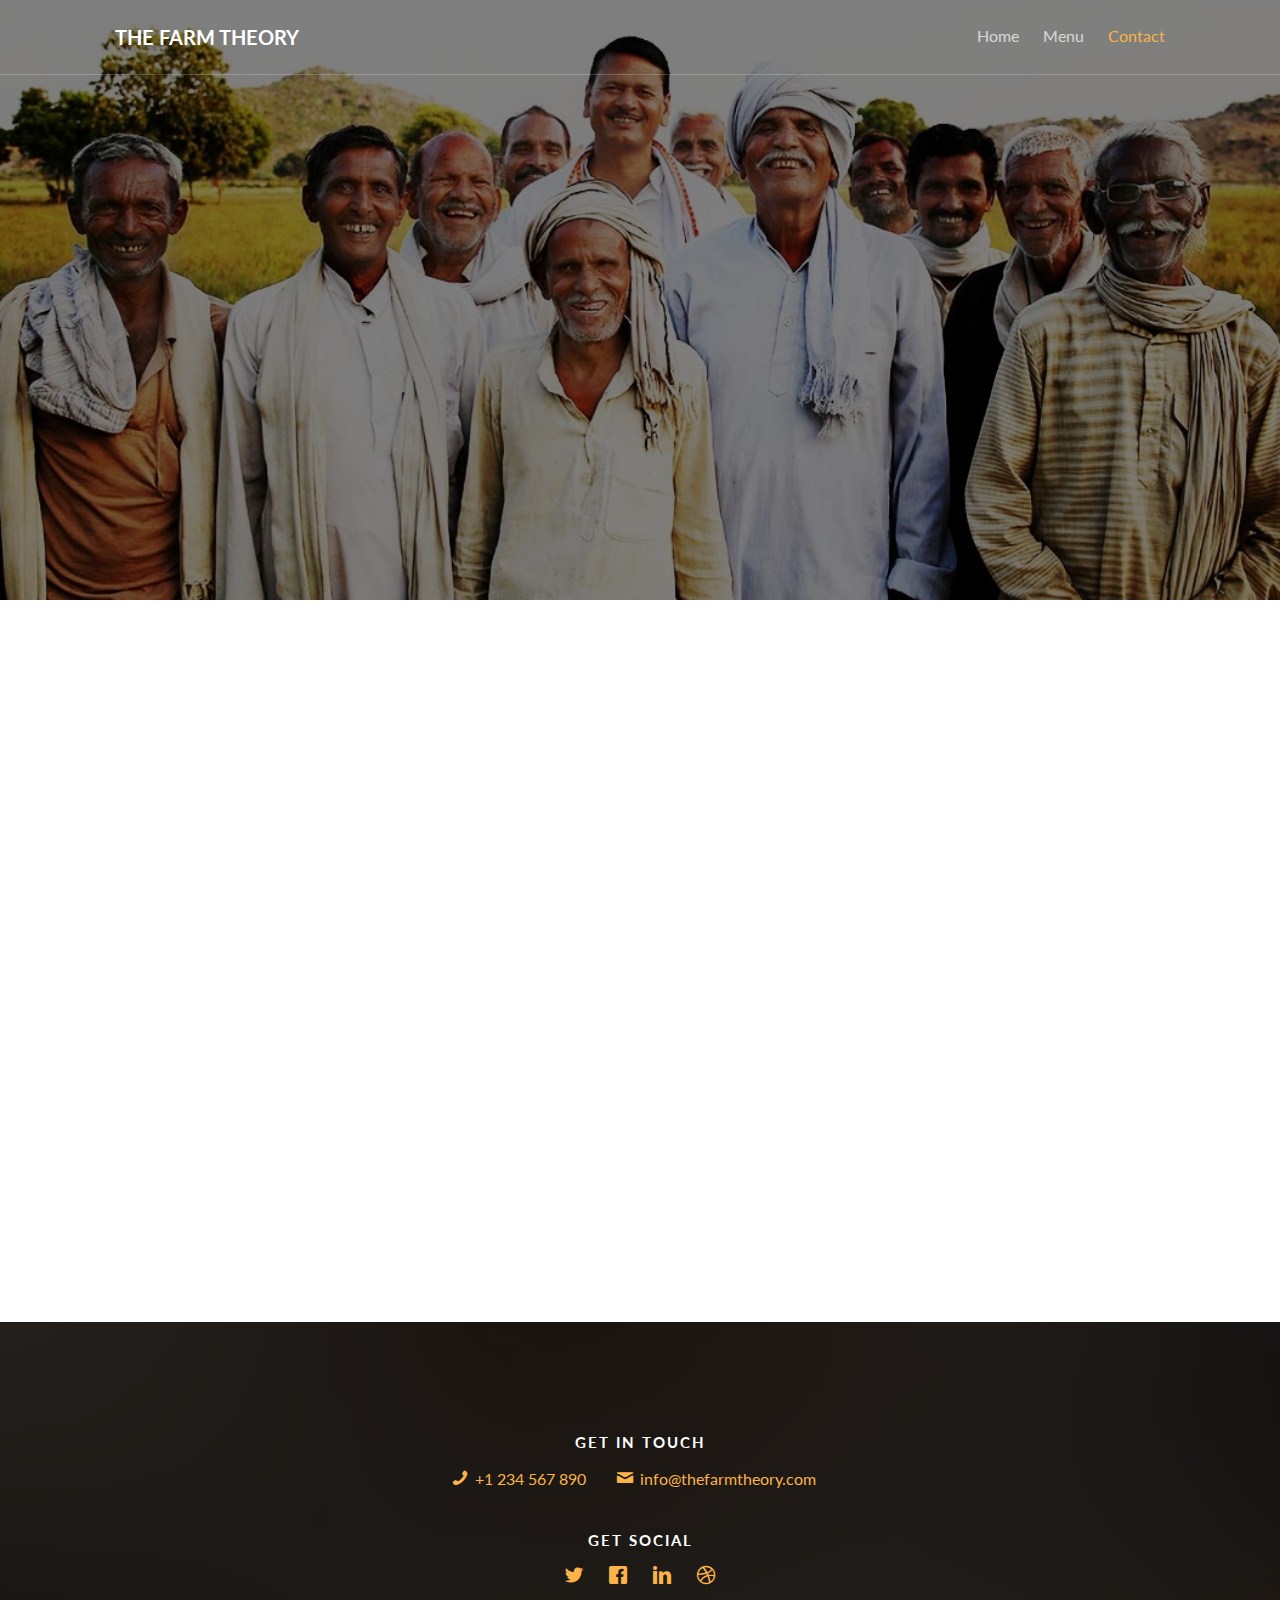
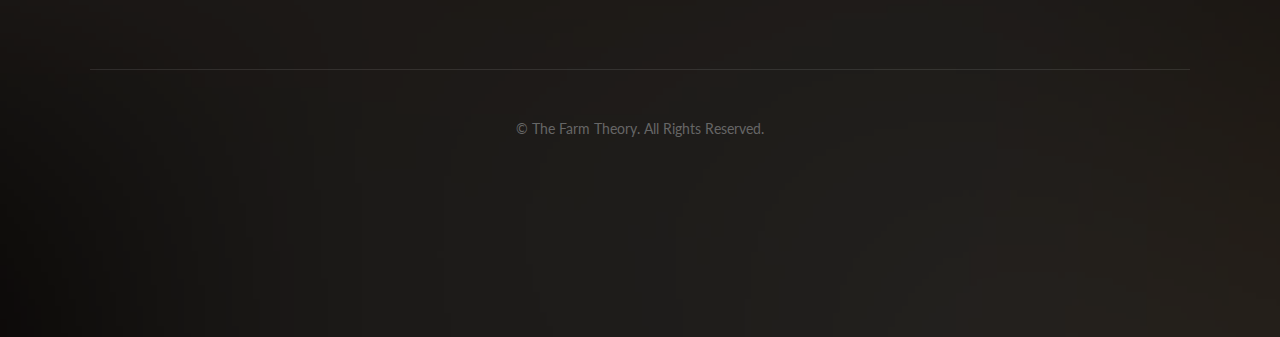
==== commit 1cf2f813: "home page changes" ====
--- a/contact.html
+++ b/contact.html
@@ -8,7 +8,7 @@
 	<head>
 	<meta charset="utf-8">
 	<meta http-equiv="X-UA-Compatible" content="IE=edge">
-	<title>Farm Theory</title>
+	<title>The Farm Theory</title>
 	<meta name="viewport" content="width=device-width, initial-scale=1">
 	<meta name="description" content="Free HTML5 Website Template by GetTemplates.co" />
 	<meta name="keywords" content="free website templates, free html5, free template, free bootstrap, free website template, html5, css3, mobile first, responsive" />
@@ -73,10 +73,11 @@
 			
 			<div class="row">
 				<div class="col-sm-4 col-xs-12">
-					<div id="gtco-logo"><a href="index.html">Farm Theory <em>.</em></a></div>
+					<div id="gtco-logo"><a href="index.html">The Farm Theory<em></em></a></div>
 				</div>
 				<div class="col-xs-8 text-right menu-1">
 					<ul>
+						<li><a href="index.html">Home</a></li>
 						<li><a href="menu.html">Menu</a></li>
 						<li class="active"><a href="contact.html">Contact</a></li>
 					</ul>	
@@ -145,7 +146,7 @@
 						<ul>
 							<li class="address">198 ABC Street, <br> Indiranagar <br> Bangalore - 560078</li>
 							<li class="phone"><a href="tel://1234567920">+ 1235 2355 98</a></li>
-							<li class="email"><a href="mailto:info@yoursite.com">info@farmtheory.com</a></li>
+							<li class="email"><a href="mailto:info@yoursite.com">info@thefarmtheory.com</a></li>
 							<li class="url"><a href="http://thefarmtheory.com">thefarmtheory.com</a></li>
 						</ul>
 					</div>
@@ -170,7 +171,7 @@
 						<h3>Get In Touch</h3>
 						<ul class="gtco-quick-contact">
 							<li><a href="#"><i class="icon-phone"></i> +1 234 567 890</a></li>
-							<li><a href="#"><i class="icon-mail2"></i> info@farmtheory.com</a></li>
+							<li><a href="#"><i class="icon-mail2"></i> info@thefarmtheory.com</a></li>
 							</ul>
 					</div>
 					<div class="gtco-widget">
@@ -185,7 +186,7 @@
 				</div>
 
 				<div class="col-md-12 text-center copyright">
-					<p><small class="block">&copy; Farm Theory. All Rights Reserved.</small> 
+					<p><small class="block">&copy; The Farm Theory. All Rights Reserved.</small> 
 					</div>
 
 			</div>
--- a/css/style.css
+++ b/css/style.css
@@ -1509,7 +1509,7 @@
 }
 
 .row-mt-15em {
-  margin-top: 15em;
+  margin-top: 10em;
 }
 @media screen and (max-width: 768px) {
   .row-mt-15em {
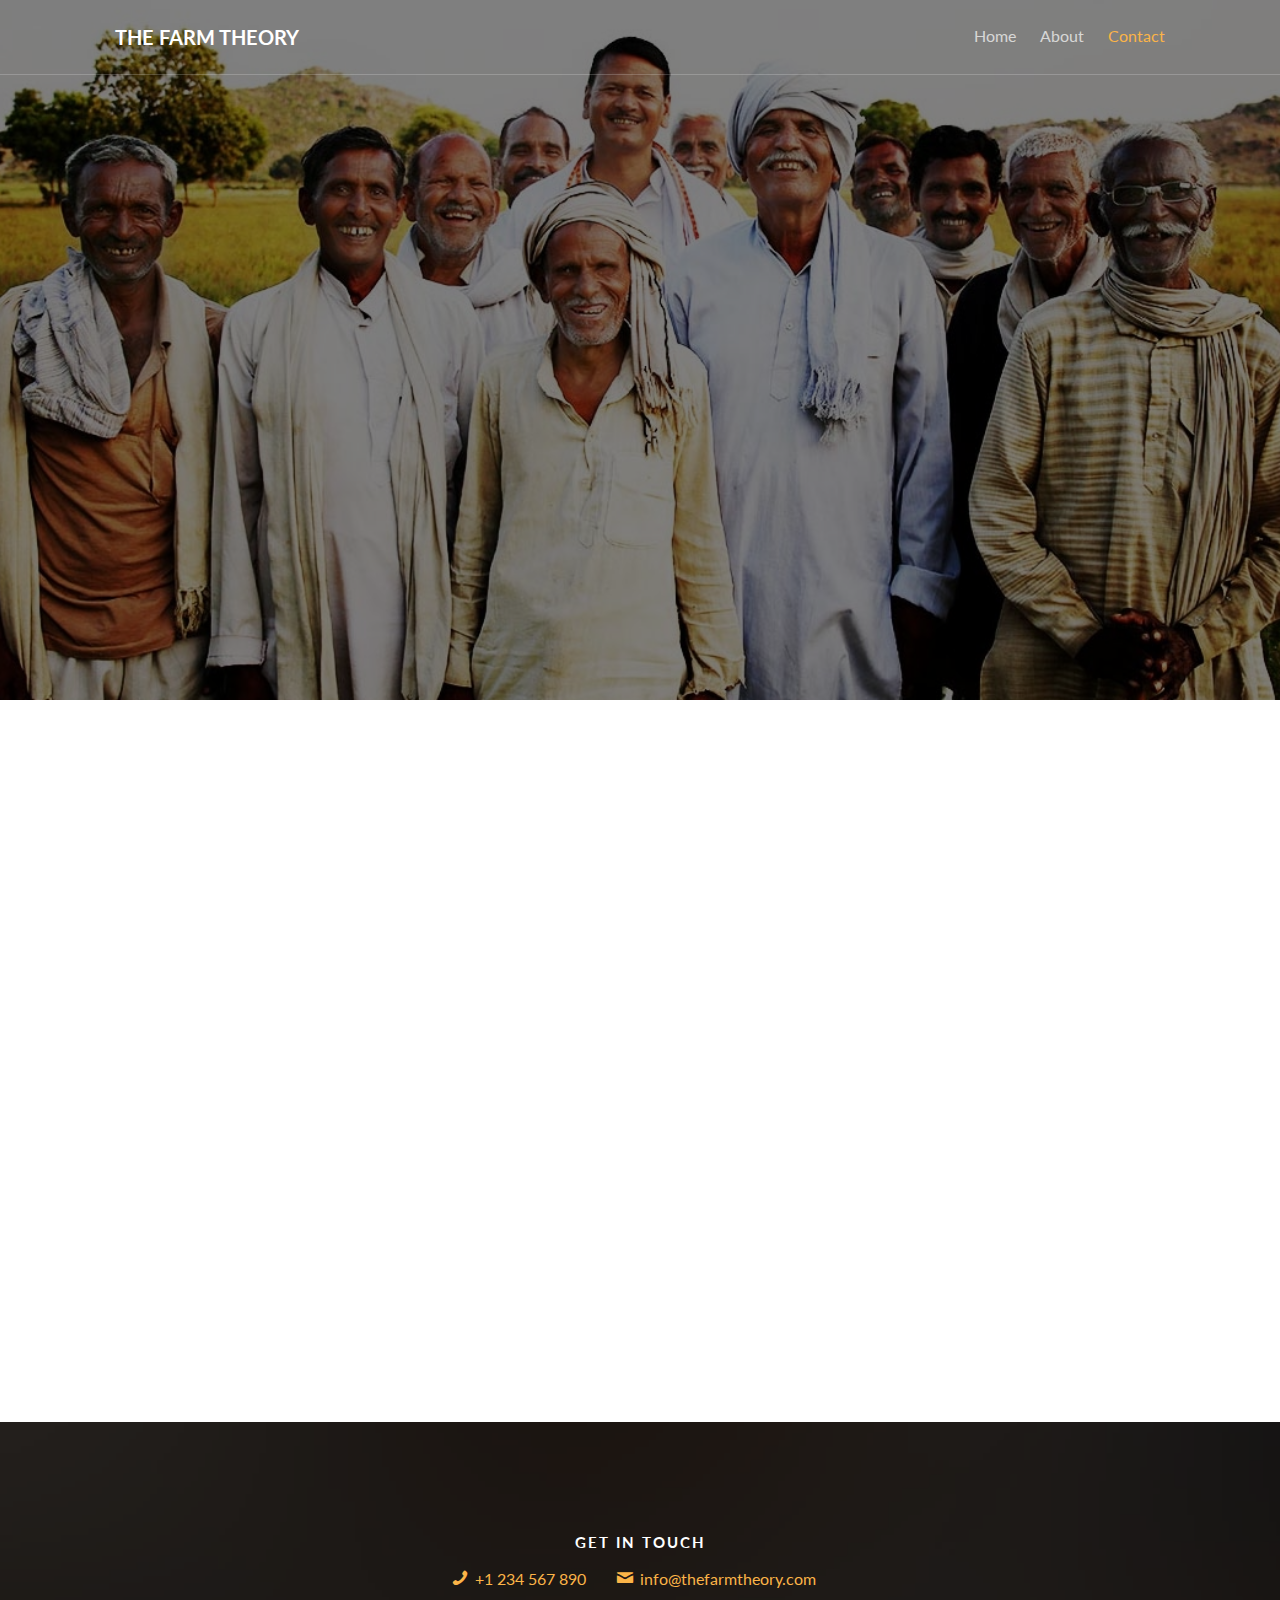
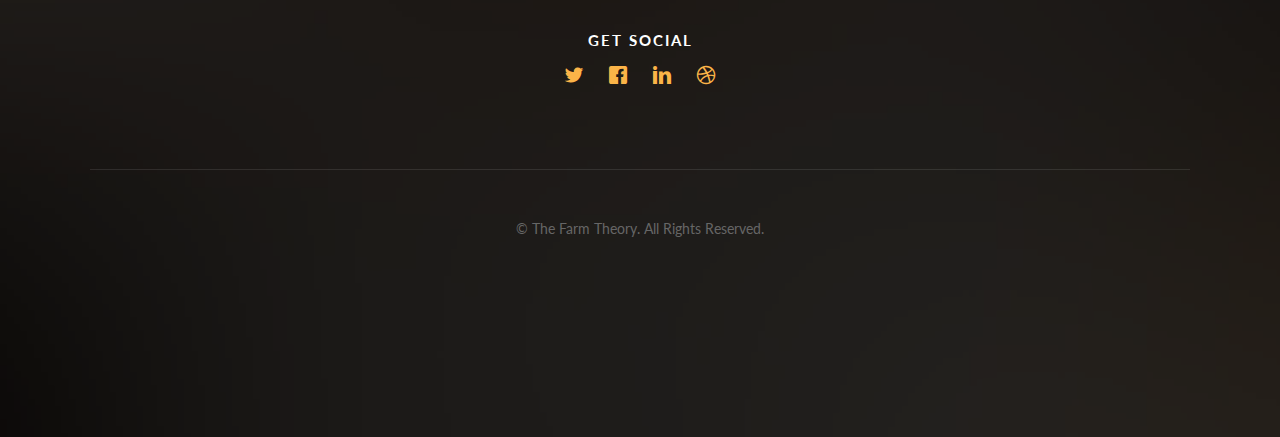
==== commit e9a3780b: "Merge pull request #2 from arpit-agarwal1/master" ====
--- a/contact.html
+++ b/contact.html
@@ -78,7 +78,8 @@
 				<div class="col-xs-8 text-right menu-1">
 					<ul>
 						<li><a href="index.html">Home</a></li>
-						<li><a href="menu.html">Menu</a></li>
+						<!-- <li><a href="menu.html">Menu</a></li> -->
+						<li><a href="index.html#aboutus">About</a></li>
 						<li class="active"><a href="contact.html">Contact</a></li>
 					</ul>	
 				</div>
@@ -87,7 +88,7 @@
 		</div>
 	</nav>
 	
-	<header id="gtco-header" class="gtco-cover gtco-cover-sm" role="banner" style="background-image: url(images/farmergrp.jpg)">
+	<header id="gtco-header" class="gtco-cover gtco-cover-sm" role="banner" style="background-image: url(images/farmergrp.jpg); height: 700px">
 		<div class="overlay"></div>
 		<div class="gtco-container">
 			<div class="row">
@@ -147,6 +148,7 @@
 							<li class="address">198 ABC Street, <br> Indiranagar <br> Bangalore - 560078</li>
 							<li class="phone"><a href="tel://1234567920">+ 1235 2355 98</a></li>
 							<li class="email"><a href="mailto:info@yoursite.com">info@thefarmtheory.com</a></li>
+
 							<li class="url"><a href="http://thefarmtheory.com">thefarmtheory.com</a></li>
 						</ul>
 					</div>
